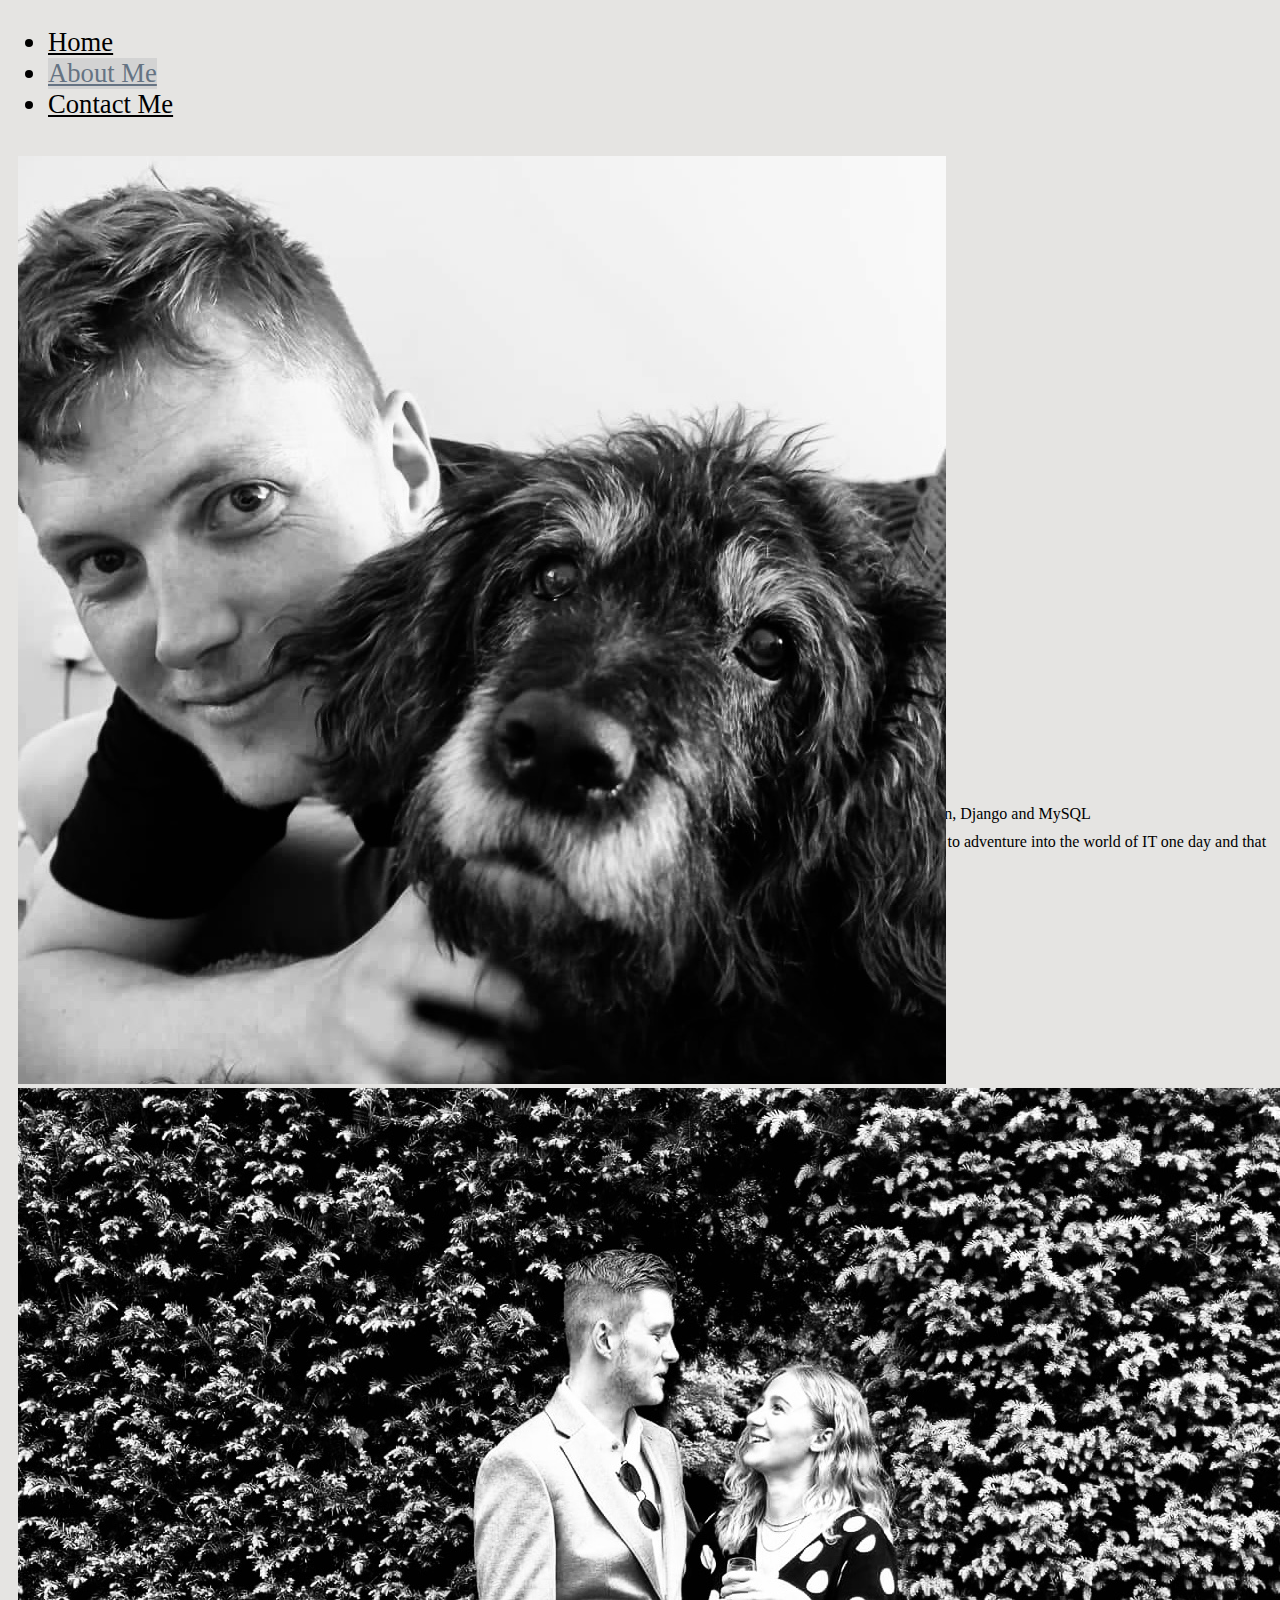
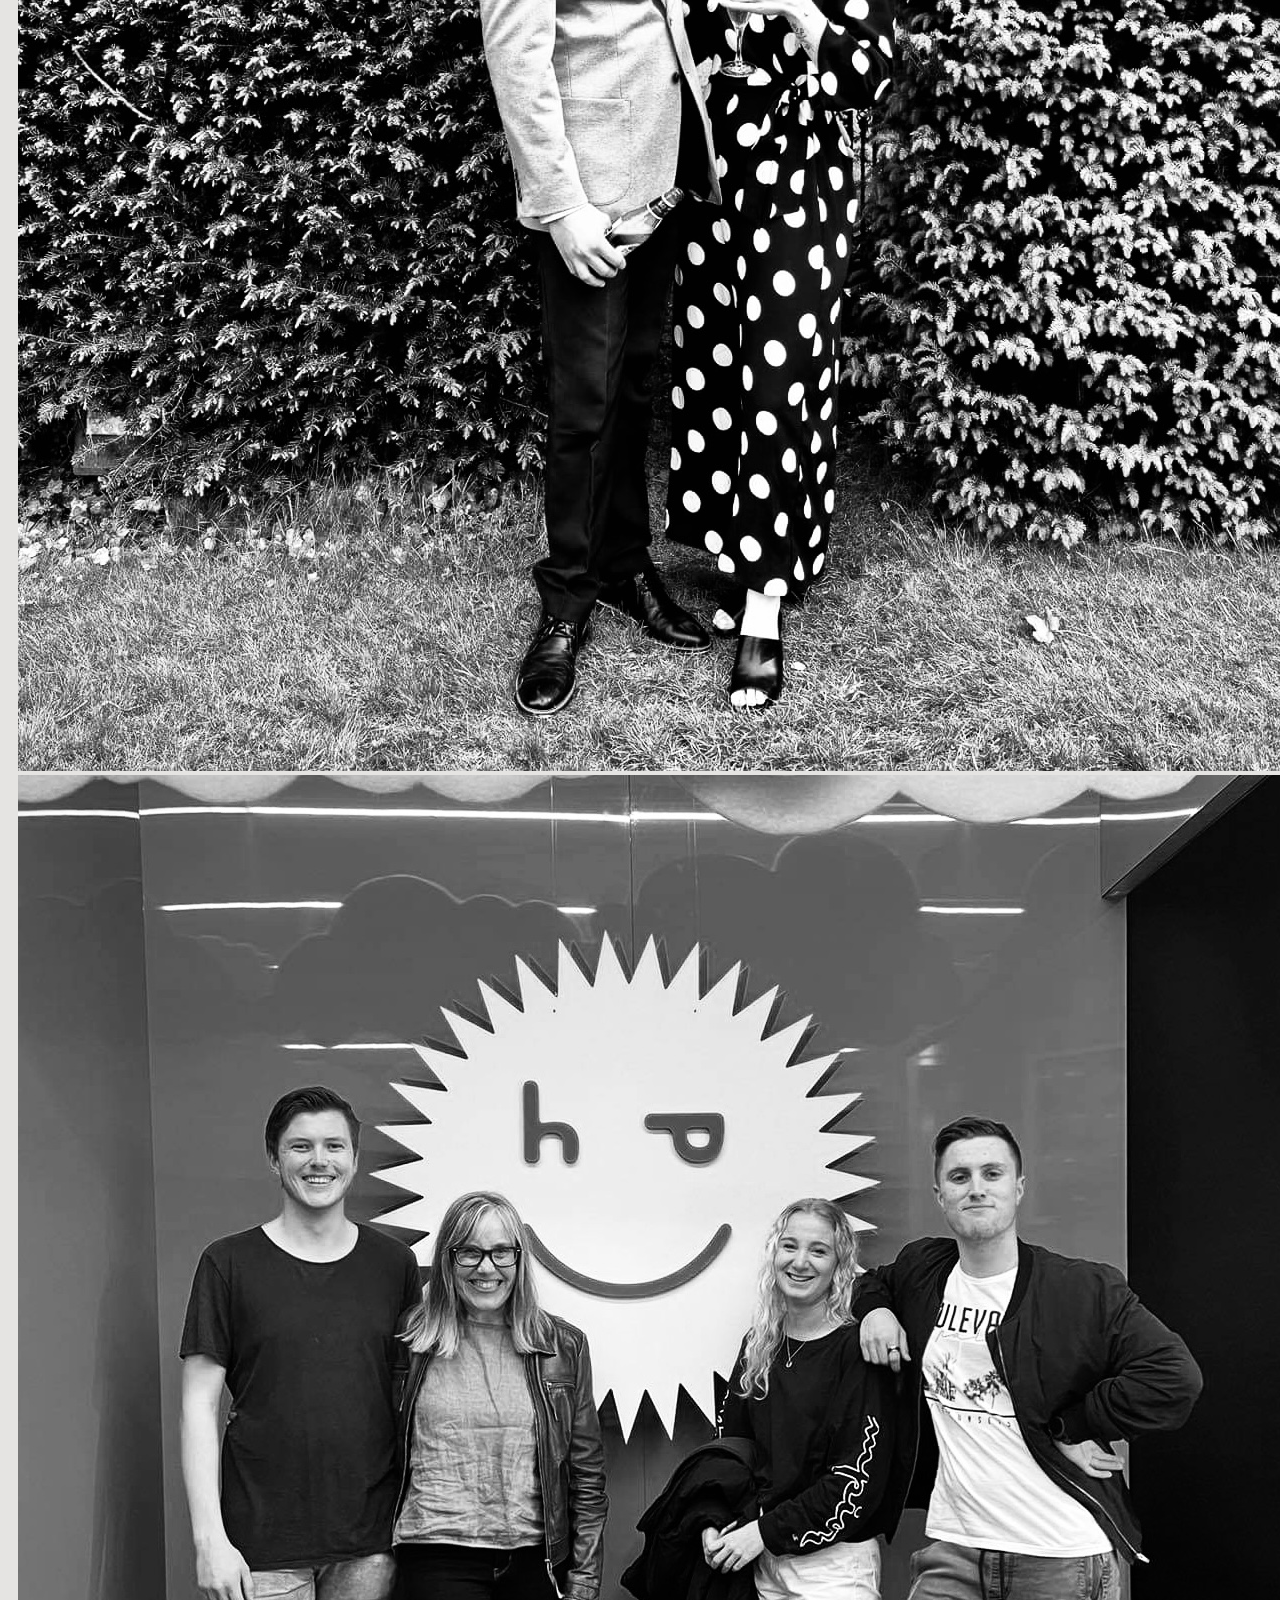
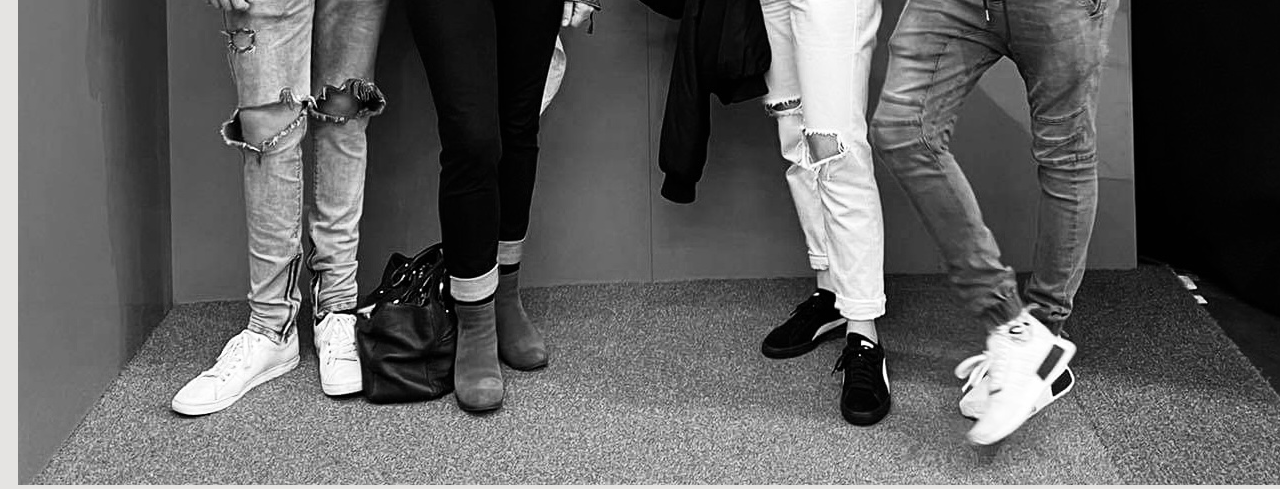
==== aboutme.html @ c1eeb2de "Changes to styling" ====
<!DOCTYPE html>
<html lang="en">

<head>
  <meta name="viewport" content="width=device-width, initial-scale=1.0">
  <title>Devin's Project Website</title>
  <!--Bootstrap-->
  <link href="https://cdn.jsdelivr.net/npm/bootstrap@5.0.2/dist/css/bootstrap.min.css" rel="stylesheet"
    integrity="sha384-EVSTQN3/azprG1Anm3QDgpJLIm9Nao0Yz1ztcQTwFspd3yD65VohhpuuCOmLASjC" crossorigin="anonymous">
  <script src="https://code.jquery.com/jquery-3.4.1.slim.min.js"
    integrity="sha384-J6qa4849blE2+poT4WnyKhv5vZF5SrPo0iEjwBvKU7imGFAV0wwj1yYfoRSJoZ+n"
    crossorigin="anonymous"></script>
  <script src="https://cdn.jsdelivr.net/npm/popper.js@1.16.0/dist/umd/popper.min.js"
    integrity="sha384-Q6E9RHvbIyZFJoft+2mJbHaEWldlvI9IOYy5n3zV9zzTtmI3UksdQRVvoxMfooAo"
    crossorigin="anonymous"></script>
  <script src="https://cdn.jsdelivr.net/npm/bootstrap@4.4.1/dist/js/bootstrap.min.js"
    integrity="sha384-wfSDF2E50Y2D1uUdj0O3uMBJnjuUD4Ih7YwaYd1iqfktj0Uod8GCExl3Og8ifwB6"
    crossorigin="anonymous"></script>

  <link rel="stylesheet" href="./Assests/stylesheet/styles.css">

</head>

<body class="body">
  <div class="content">
    <div class="content-insde">
      <nav class="navbar navbar-light" style="font-size: 20pt">
        <ul class="nav nav-pills nav-fill">
          <li class="nav-item">
            <a class="nav-link" href="index.html">Home</a>
          </li>
          <li class="nav-item">
            <a class="nav-link active" href="aboutme.html">About Me</a>
          </li>
          <li class="nav-item">
            <a class="nav-link" href="contactme.html">Contact Me</a>
          </li>
        </ul>
      </nav>

      <div class="row">
        <div class="col-12 col-md-6 d-flex justify-content-center">
          <div id="carouselExampleIndicators" class="carousel slide" data-ride="carousel" data-interval="3000">
            <div class="carousel-inner">
              <div class="carousel-item active">
                <img src="./Assests/images/Devin.jpeg" class="d-block w-100" alt="First Slide">
              </div>
              <div class="carousel-item">
                <img src="./Assests/images/Devin1.jpeg" class="d-block w-100" alt="Second Slide">
              </div>
              <div class="carousel-item">
                <img src="./Assests/images/Devin2.jpeg" class="d-block w-100" alt="Third Slide">
              </div>
            </div>
          </div>
        </div>
        <div class="col-12 col-md-6">
          <div>
            <ul style="list-style: none;">
              <li style="padding: 5px;">
                <p style="font-size:28pt;">Want to know a litte about about me?...</p> My name is <b>Devin Douglas</b>.
                A 25 year old aspiring Full Stack Web Developer with growing experience in HTML5, CSS, Javascript,
                Python, Django and MySQL
              </li>
              <li style="padding: 5px;">I was born in Auckland, New Zealand and have been living in the Uk for around 7
                months now (time flies!). I am hoping that I will be able to adventure into the world of IT one day and
                that this course will provide me with the stepping stone into it.</li>
              <li style="padding: 5px;">I hope you enjoy the website and are impressed by my growing skills in code.
              </li>
            </ul>
          </div>
        </div>
      </div>
    </div>
  </div>

  <footer class="footer">
    <p>&copy; 2022 by Devin Douglas</p>
  </footer>
</body>

</html>
---- Assests/stylesheet/styles.css ----
p,
li {
    font-family: fantasy;
}

.paragraph {
    height: 700px;
    width: 700px;
    margin: auto;
    list-style: none;
    padding: 5px;
    font-family: fantasy;
    font-size: 1rem;
    background-color: rgb(229, 228, 226);
    justify-content: right;
    max-width: 100%;
    display: flex;
}

.nav-link.active {
    display: inline-block;
}


.body {
    background-color: rgb(229, 228, 226);
}



.nav-pills .nav-link.active {
    background-color: lightgrey;
    color: rgb(101, 115, 131);

}

.nav-pills a {
    color: black;

}

.footer {
    left: 0;
    bottom: 0;
    width: 100%;
    color: black;
    text-align: center;
    margin-top: 100px;
    margin-bottom: auto;
    display: inline-block;
    height: 50px;
}

.form {
    height: 400px;
    width: 500px;
    margin: auto;
    list-style: none;
    padding: 10px;
    font-family: fantasy;
    font-size: larger;
    background-color: rgb(229, 228, 226);
    position: relative;
    text-align: center;
    border-radius: 10px;
}


.header {
    font-size: 35pt;
    background-color: lightgrey;
    height: 88px;
    font-family: fantasy;
    color: rgb(229, 228, 226);

}

#enterMessage {
    font-size: small;
    width: 100%;
    height: 150px;
    padding: 12px 20px;
    box-sizing: border-box;
    position: relative;


}

.carousel {
    height: 500px;
    width: 500px;
    padding: 10px;
    position: relative;
    max-width: 100%;
    z-index: 10;

}

.pic {
    height: 600px;
    width: 600px;
    float: right;
    max-width: 100%;

}

.heading {

    z-index: 999;
    font-size: 4rem;
    font-family: fantasy;
    font-weight: bold;


}

.heading-background {
    background-image: url(../images/Devin3.jpeg);
    display: flex;
    justify-content: center;
    align-items: center;
    height: 80vh;
    background-size: 35%;
    background-position: 90% 60%;
    background-repeat: no-repeat;
}

@media screen and (min-width: 768px) {
    .heading {
        font-size: 4rem;
        text-align: center;
    }

    .paragraph {
        font-size: 1rem;
    }
}

@media screen and (min-width: 0px) {
    .heading {
        font-size: 2rem;
    }
}

@media screen and (min-width: 360px) {
    .heading {
        font-size: 3rem;
    }

}

@media screen and (min-width: 850px) {
    .heading {
        font-size: 4rem;
    }

    .paragraph {
        font-size: 1rem;
    }
}

@media screen and (min-width: 1000px) {
    .heading {
        font-size: 5rem;
        transform: translate(0, -75px);
        -webkit-transform: translate(0, -75px);
        -moz-transform: translate(0, -75px);
        -o-transform: translate(0, -75px);
        -ms-transform: translate(0, -75px);
    }

    .paragraph {
        font-size: 1.2rem;
    }


}

@media screen and (min-width: 1300px) {
    .heading {
        font-size: 5rem;
        transform: translate(0, -75px);
        -webkit-transform: translate(0, -75px);
        -moz-transform: translate(0, -75px);
        -ms-transform: translate(0, -75px);
        -o-transform: translate(0, -75px);
    }

    .paragraph {
        font-size: 1.5rem;
        transform: translate(0, -75px);
        -webkit-transform: translate(0, -75px);
        -moz-transform: translate(0, -75px);
        -ms-transform: translate(0, -75px);
        -o-transform: translate(0, -75px);
    }

}
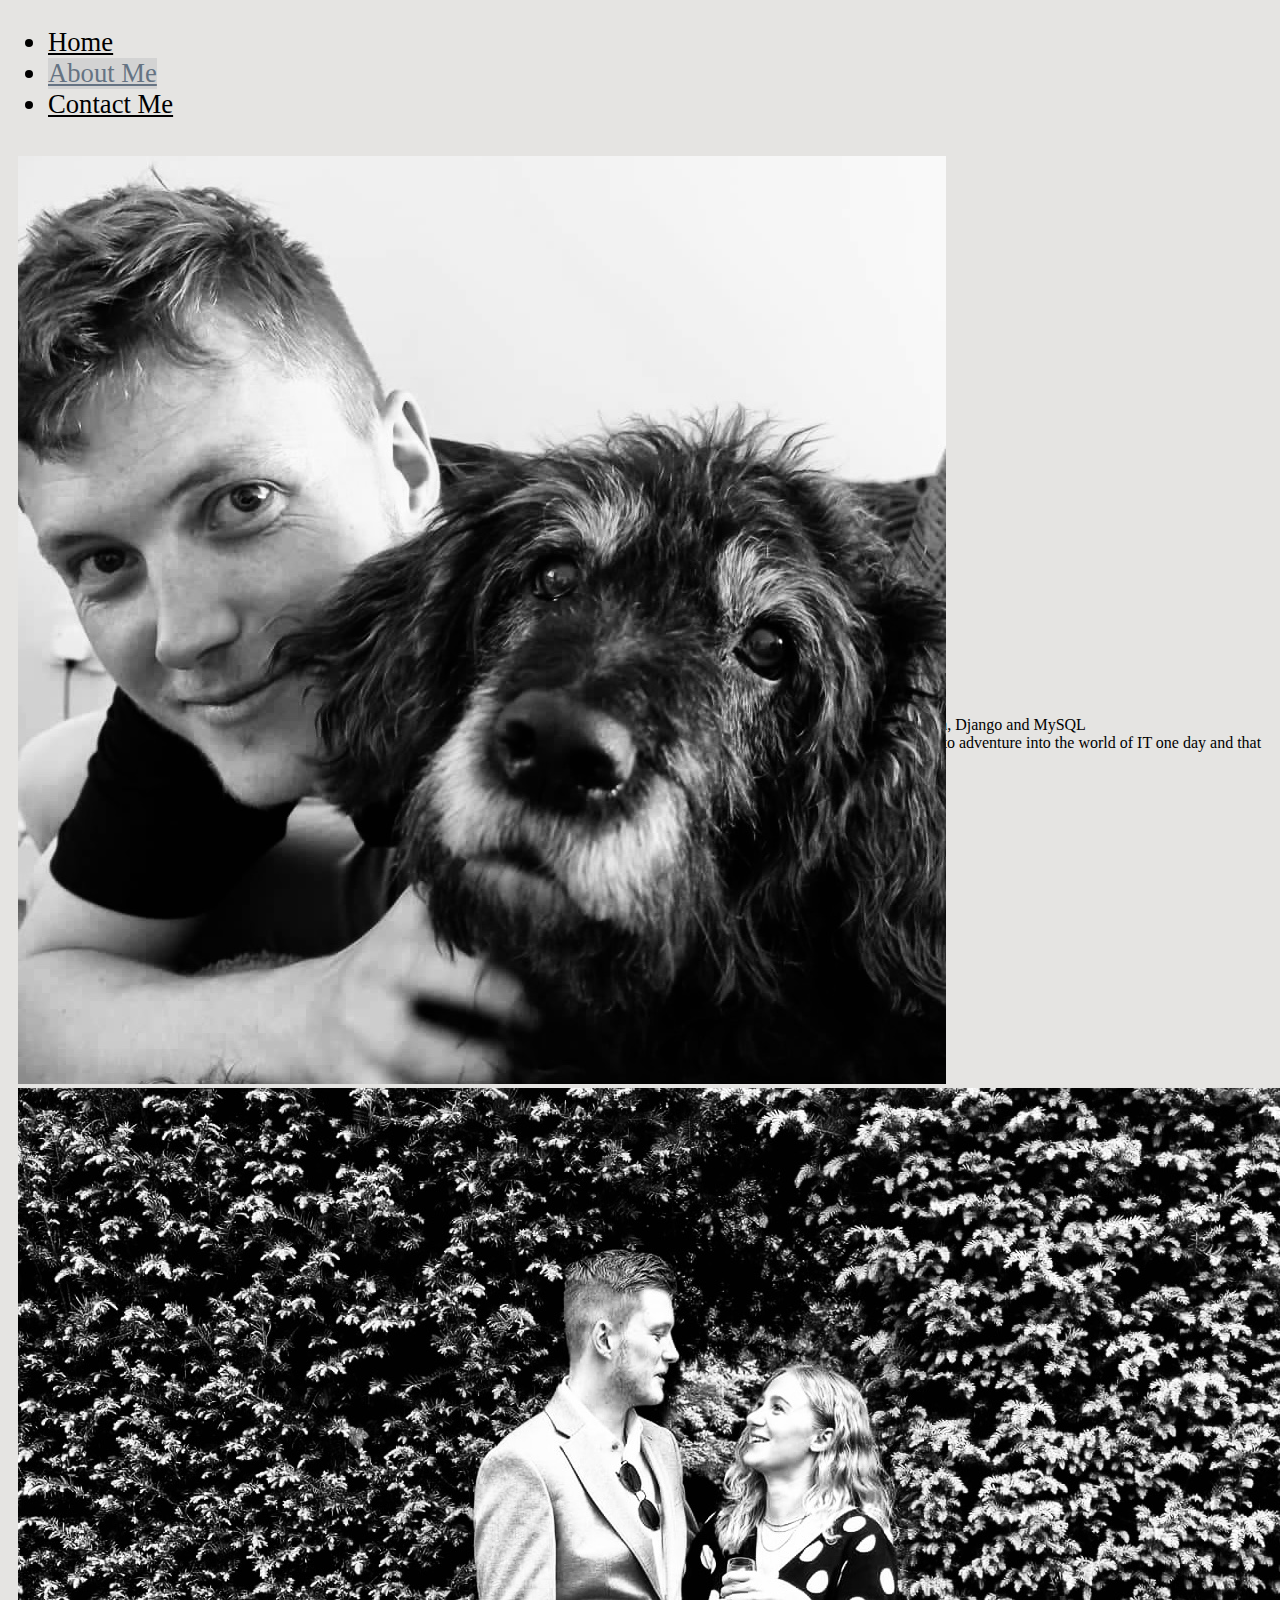
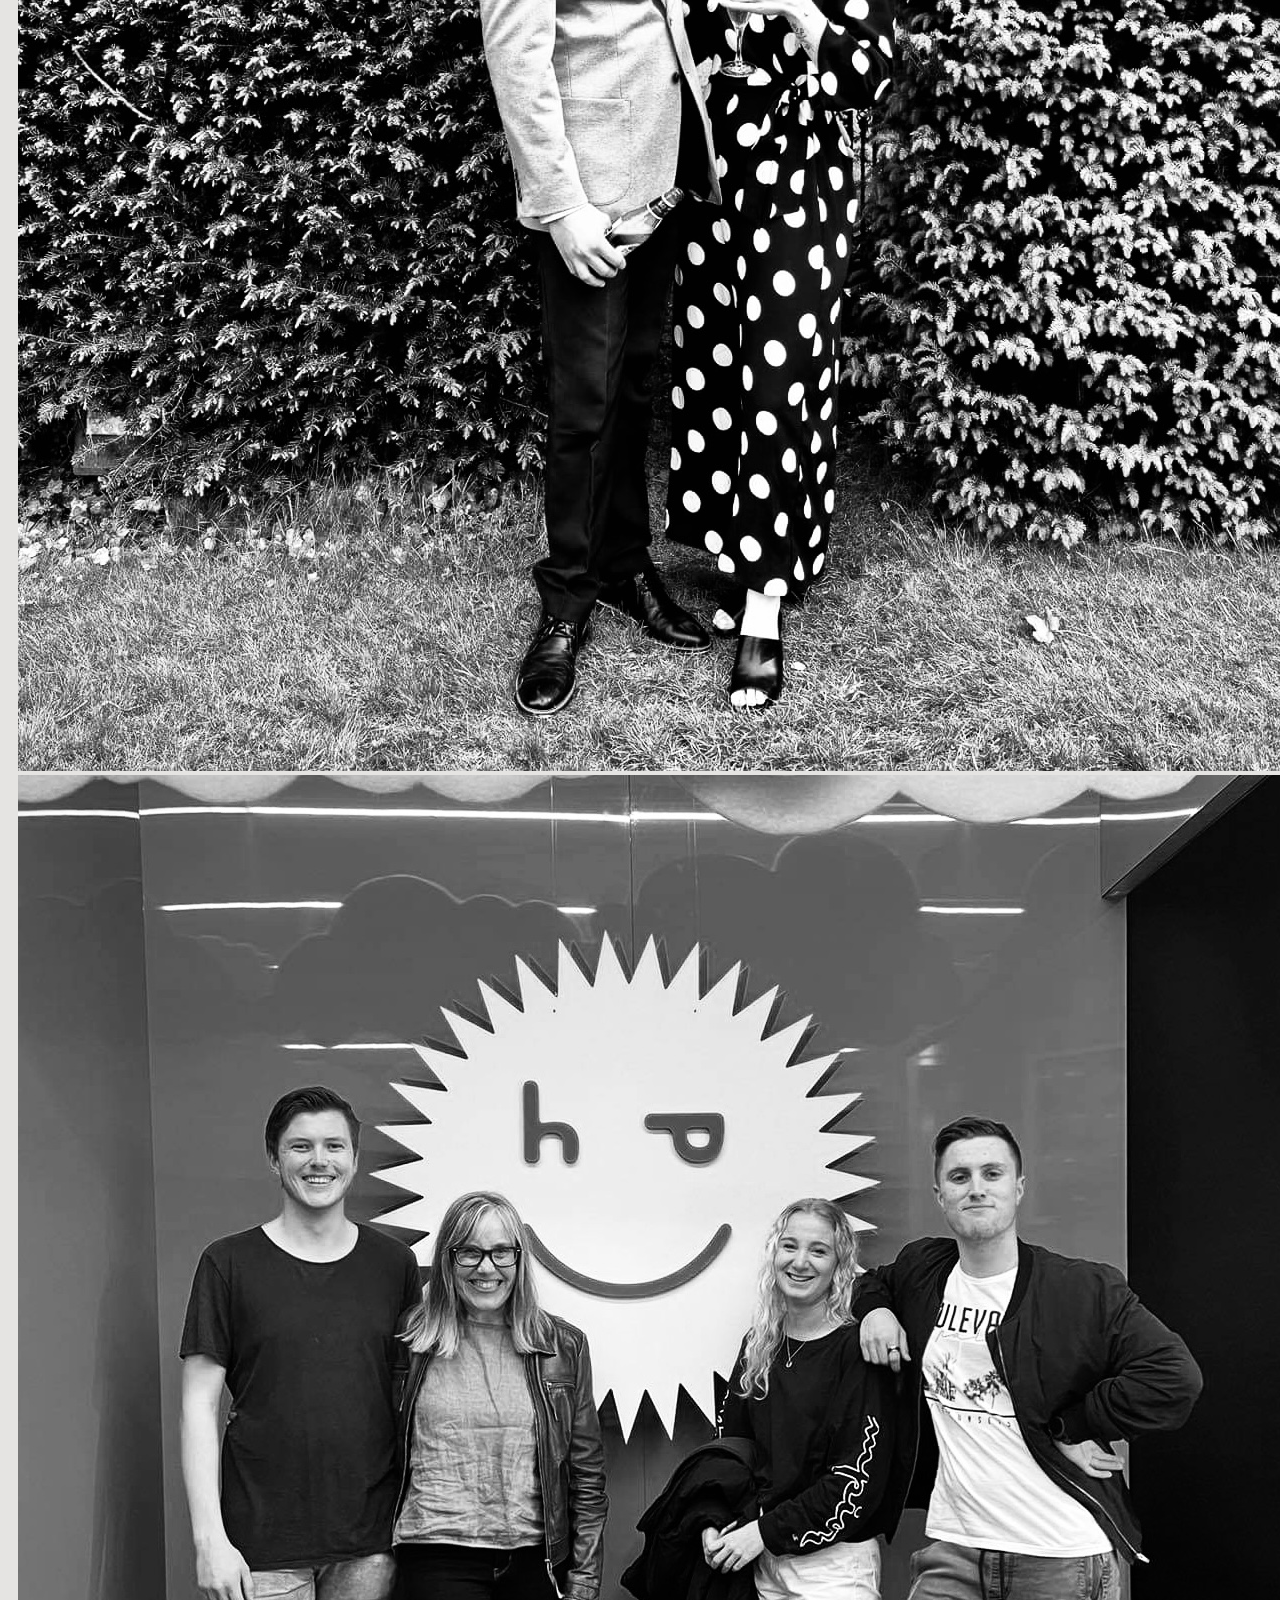
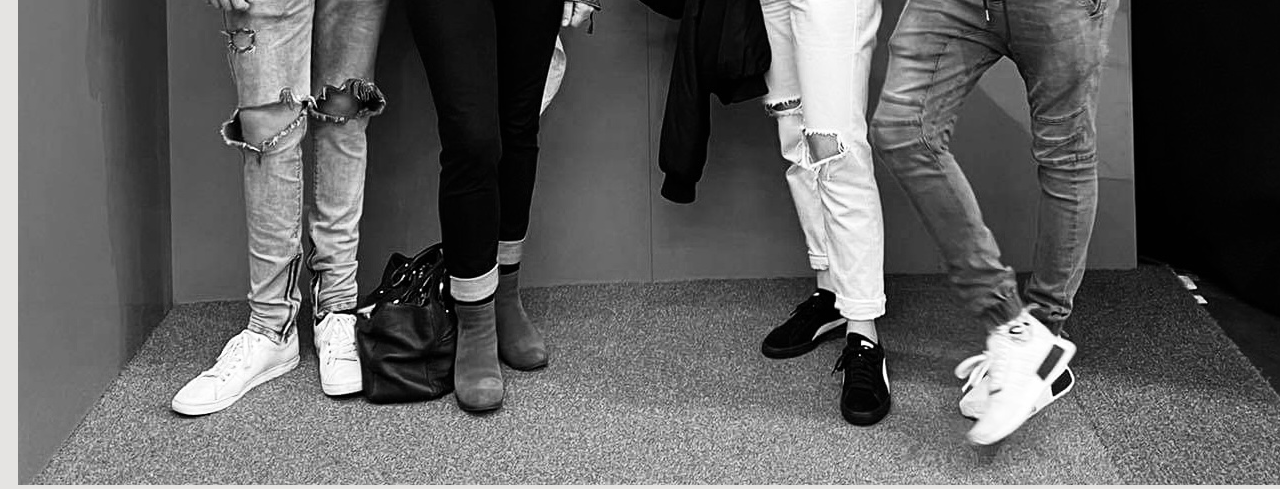
==== commit ad982ac3: "Changed inline styling" ====
--- a/aboutme.html
+++ b/aboutme.html
@@ -54,18 +54,18 @@
             </div>
           </div>
         </div>
-        <div class="col-12 col-md-6">
+        <div class="col-12 col-md-6 d-flex justify-content-center">
           <div>
-            <ul style="list-style: none;">
-              <li style="padding: 5px;">
-                <p style="font-size:28pt;">Want to know a litte about about me?...</p> My name is <b>Devin Douglas</b>.
+            <ul class="list">
+              <li>
+                <p class="title">Want to know a litte about about me?...</p> My name is <b>Devin Douglas</b>.
                 A 25 year old aspiring Full Stack Web Developer with growing experience in HTML5, CSS, Javascript,
                 Python, Django and MySQL
               </li>
-              <li style="padding: 5px;">I was born in Auckland, New Zealand and have been living in the Uk for around 7
+              <li>I was born in Auckland, New Zealand and have been living in the Uk for around 7
                 months now (time flies!). I am hoping that I will be able to adventure into the world of IT one day and
                 that this course will provide me with the stepping stone into it.</li>
-              <li style="padding: 5px;">I hope you enjoy the website and are impressed by my growing skills in code.
+              <li>I hope you enjoy the website and are impressed by my growing skills in code.
               </li>
             </ul>
           </div>
--- a/Assests/stylesheet/styles.css
+++ b/Assests/stylesheet/styles.css
@@ -10,7 +10,7 @@
     list-style: none;
     padding: 5px;
     font-family: fantasy;
-    font-size: 1rem;
+    font-size: 1.3rem;
     background-color: rgb(229, 228, 226);
     justify-content: right;
     max-width: 100%;
@@ -52,7 +52,7 @@
 }
 
 .form {
-    height: 400px;
+    height: 500px;
     width: 500px;
     margin: auto;
     list-style: none;
@@ -132,7 +132,7 @@
     }
 
     .paragraph {
-        font-size: 1rem;
+        font-size: 1.3rem;
     }
 }
 
@@ -155,7 +155,7 @@
     }
 
     .paragraph {
-        font-size: 1rem;
+        font-size: 1.3rem;
     }
 }
 
@@ -170,7 +170,7 @@
     }
 
     .paragraph {
-        font-size: 1.2rem;
+        font-size: 1.3rem;
     }
 
 
@@ -187,7 +187,7 @@
     }
 
     .paragraph {
-        font-size: 1.5rem;
+        font-size: 1.3rem;
         transform: translate(0, -75px);
         -webkit-transform: translate(0, -75px);
         -moz-transform: translate(0, -75px);
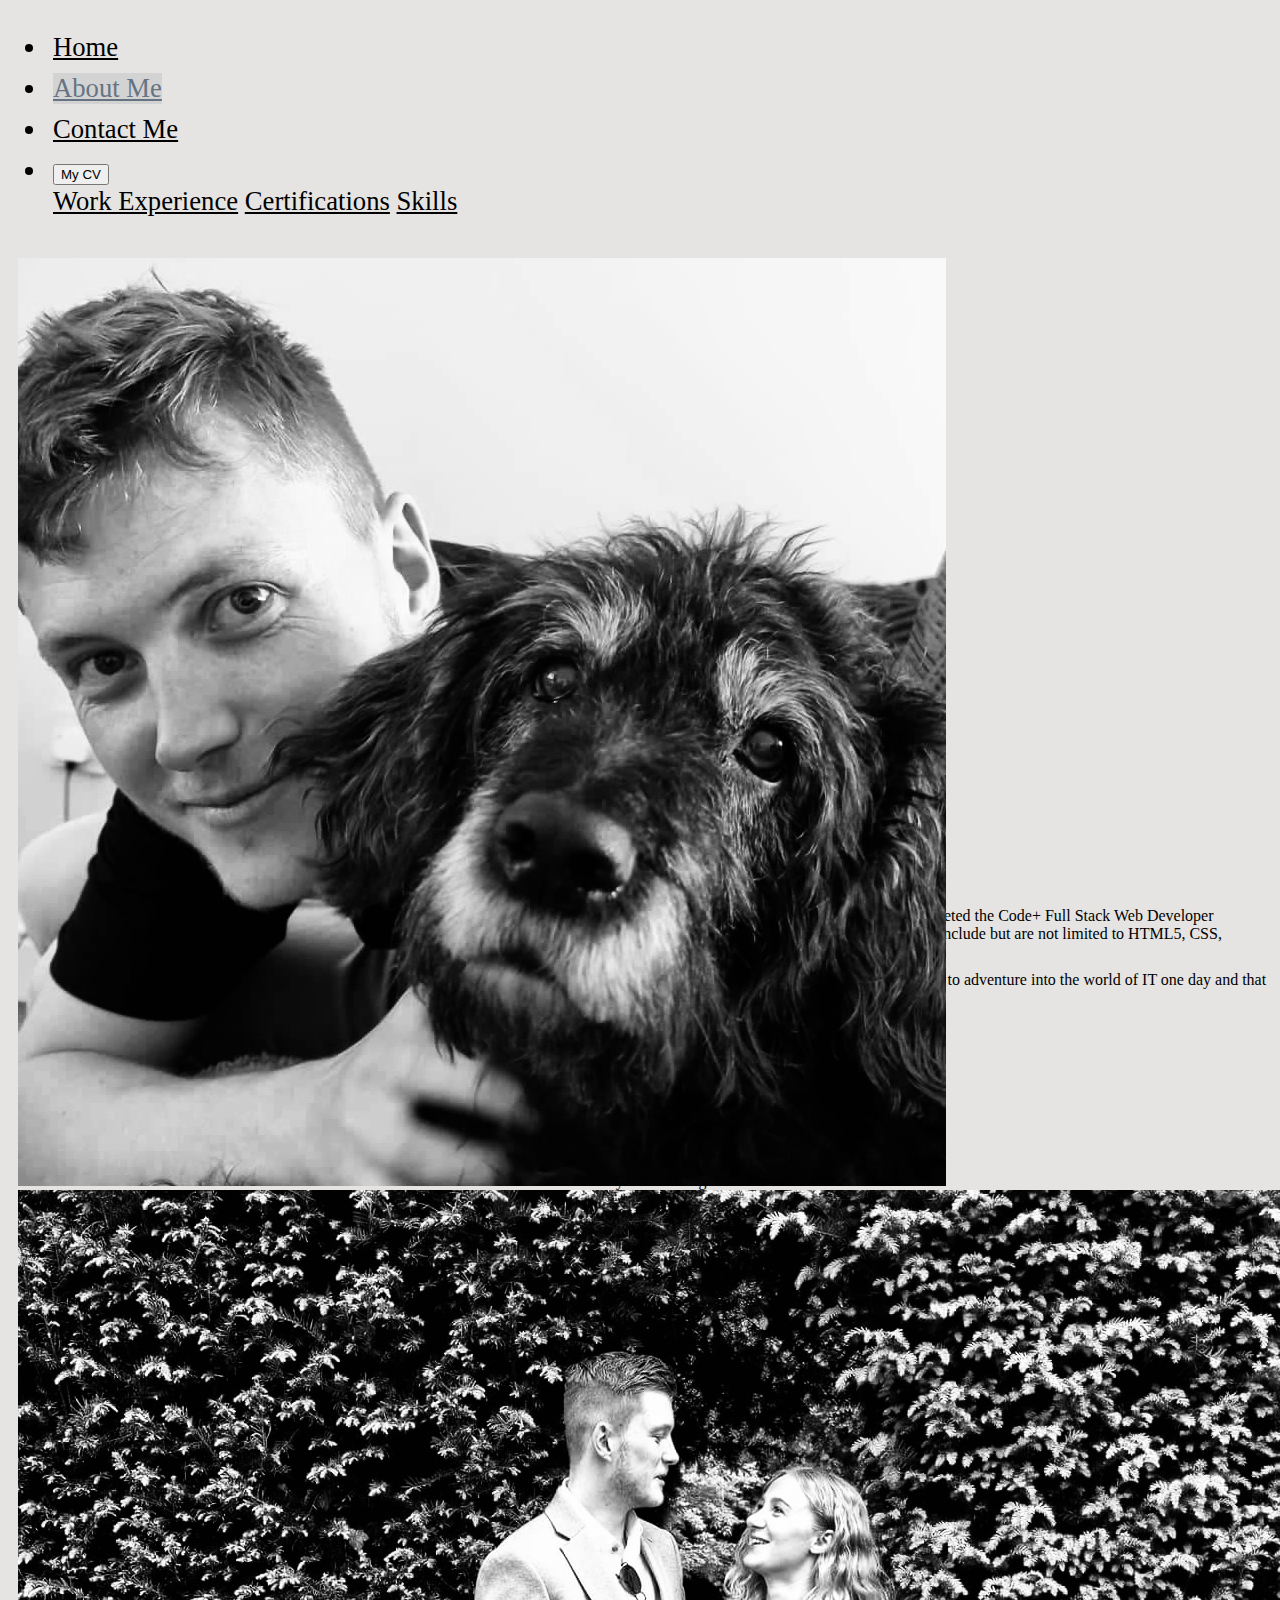
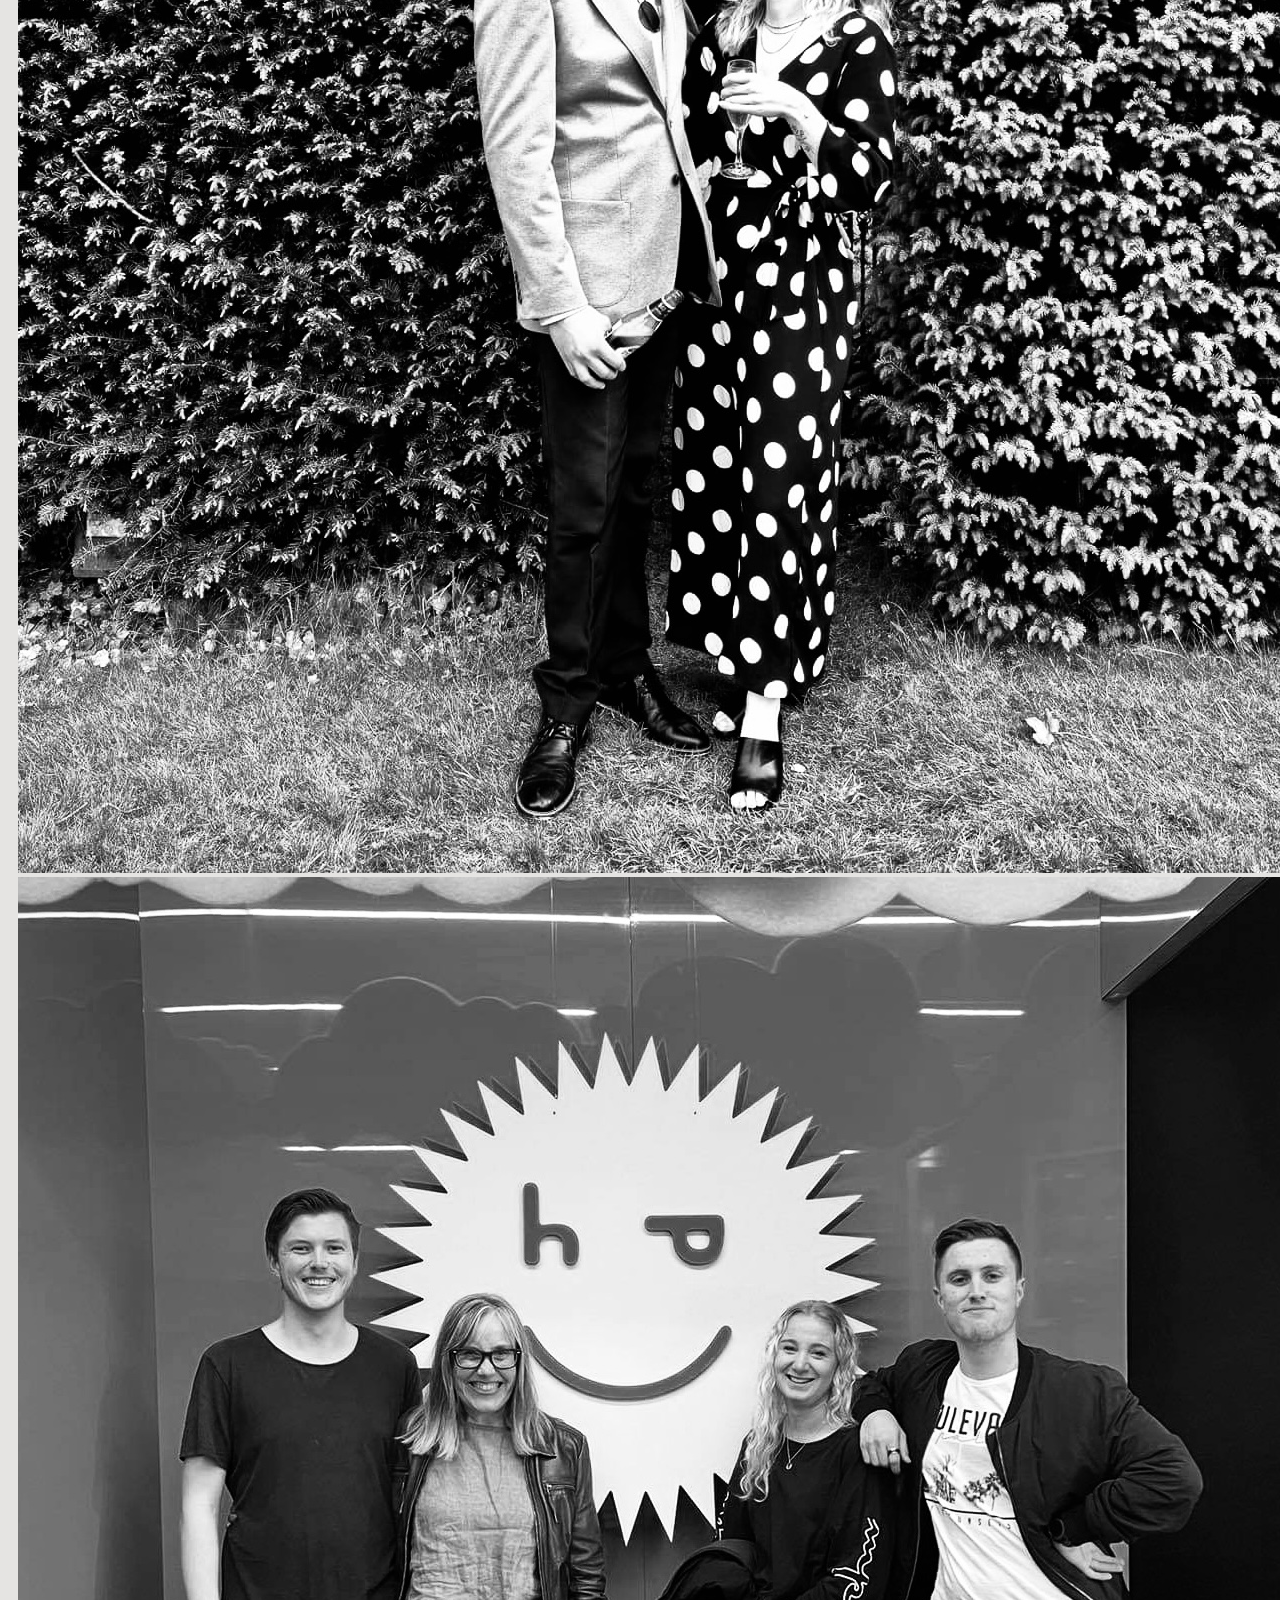
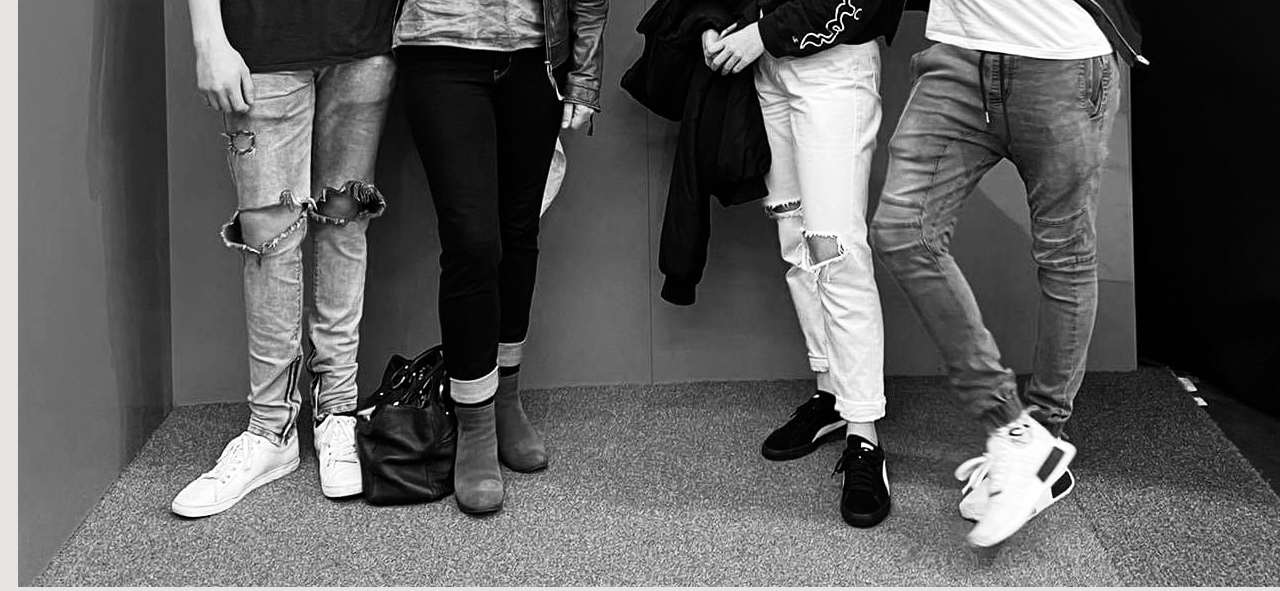
==== commit dbea428c: "Add new tabs in nav" ====
--- a/aboutme.html
+++ b/aboutme.html
@@ -35,6 +35,19 @@
           <li class="nav-item">
             <a class="nav-link" href="contactme.html">Contact Me</a>
           </li>
+          <li>
+            <div class="dropdown">
+              <button class="btn btn-secondary dropdown-toggle" type="button" id="dropdownMenuButton"
+                data-toggle="dropdown" aria-haspopup="true" aria-expanded="false">
+                My CV
+              </button>
+              <div class="dropdown-menu" aria-labelledby="dropdownMenuButton">
+                <a class="dropdown-item" href="work_experience.html">Work Experience</a>
+                <a class="dropdown-item" href="certifications.html">Certifications</a>
+                <a class="dropdown-item" href="skills.html">Skills</a>
+              </div>
+            </div>
+          </li>
         </ul>
       </nav>
 
@@ -54,19 +67,24 @@
             </div>
           </div>
         </div>
+
+
         <div class="col-12 col-md-6 d-flex justify-content-center">
           <div>
             <ul class="list">
               <li>
                 <p class="title">Want to know a litte about about me?...</p> My name is <b>Devin Douglas</b>.
-                A 25 year old aspiring Full Stack Web Developer with growing experience in HTML5, CSS, Javascript,
-                Python, Django and MySQL
+                A 25 year old enthusiastic individual with growing skills in Coding, IT and Web Design. Having nearly
+                completed the Code+ Full Stack Web Developer Qualification, I am now seeking an entry-level IT role
+                within a reputable company to offer and expand my current skill set. My languages include but are not
+                limited to HTML5, CSS, Javascript, MySQL, Django and Python.
               </li>
               <li>I was born in Auckland, New Zealand and have been living in the Uk for around 7
                 months now (time flies!). I am hoping that I will be able to adventure into the world of IT one day and
                 that this course will provide me with the stepping stone into it.</li>
               <li>I hope you enjoy the website and are impressed by my growing skills in code.
               </li>
+
             </ul>
           </div>
         </div>
--- a/Assests/stylesheet/styles.css
+++ b/Assests/stylesheet/styles.css
@@ -1,6 +1,10 @@
 p,
 li {
     font-family: fantasy;
+}
+
+.list {
+    list-style: none;
 }
 
 .paragraph {
@@ -125,6 +129,14 @@
     background-repeat: no-repeat;
 }
 
+li {
+    padding: 5px;
+}
+
+.title {
+    font-size: 28pt;
+}
+
 @media screen and (min-width: 768px) {
     .heading {
         font-size: 4rem;
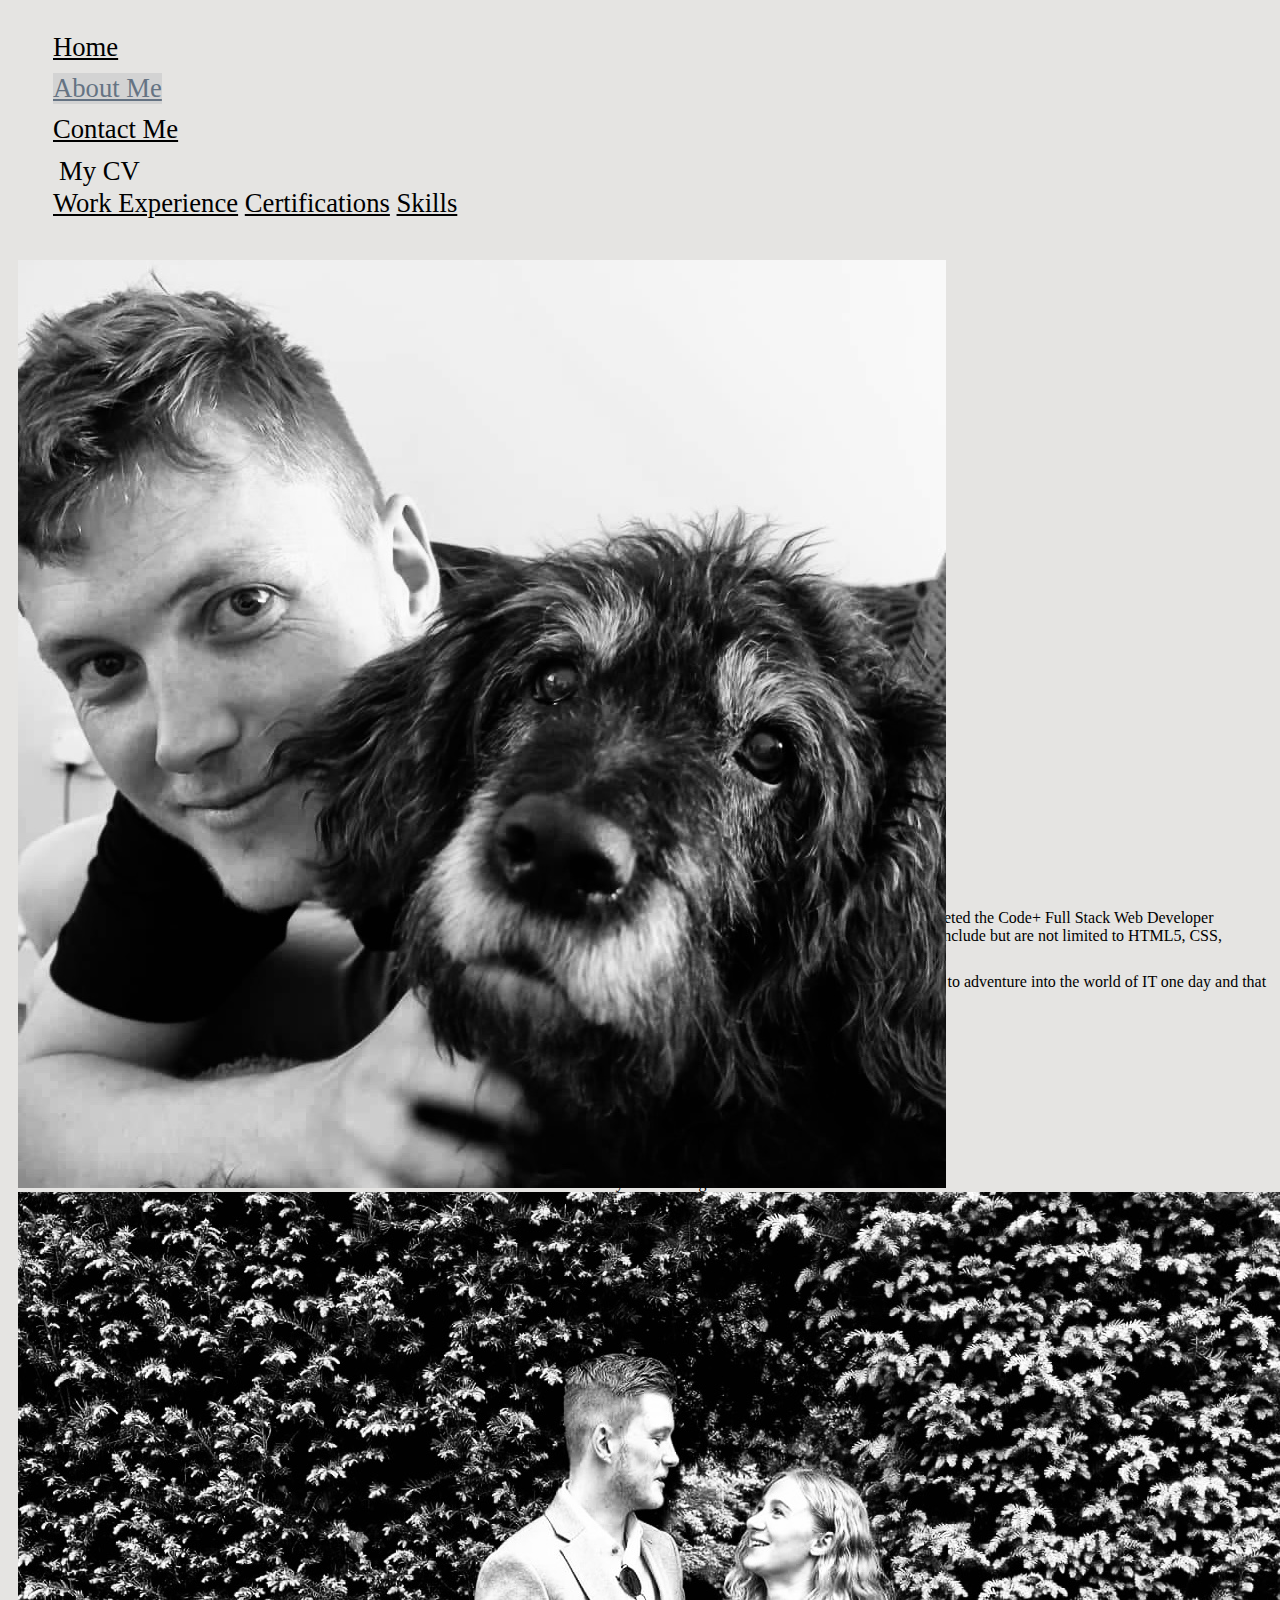
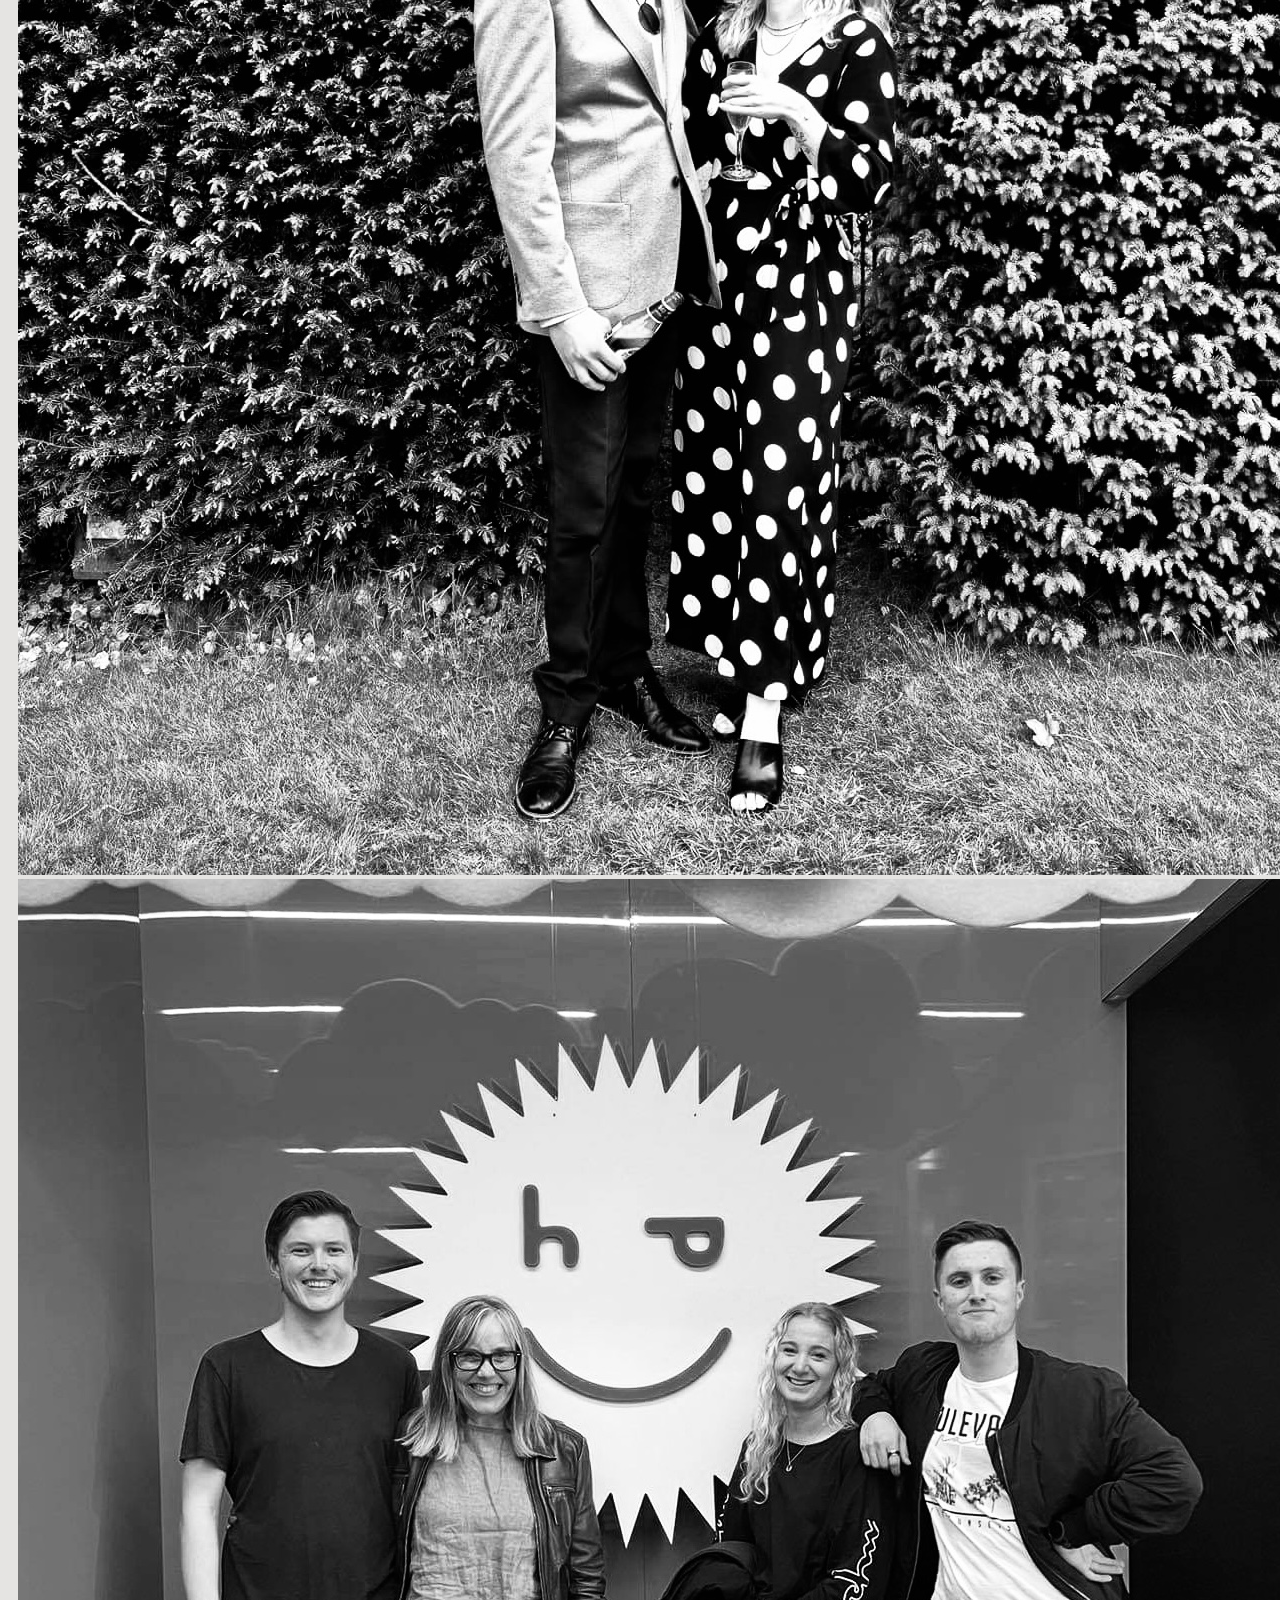
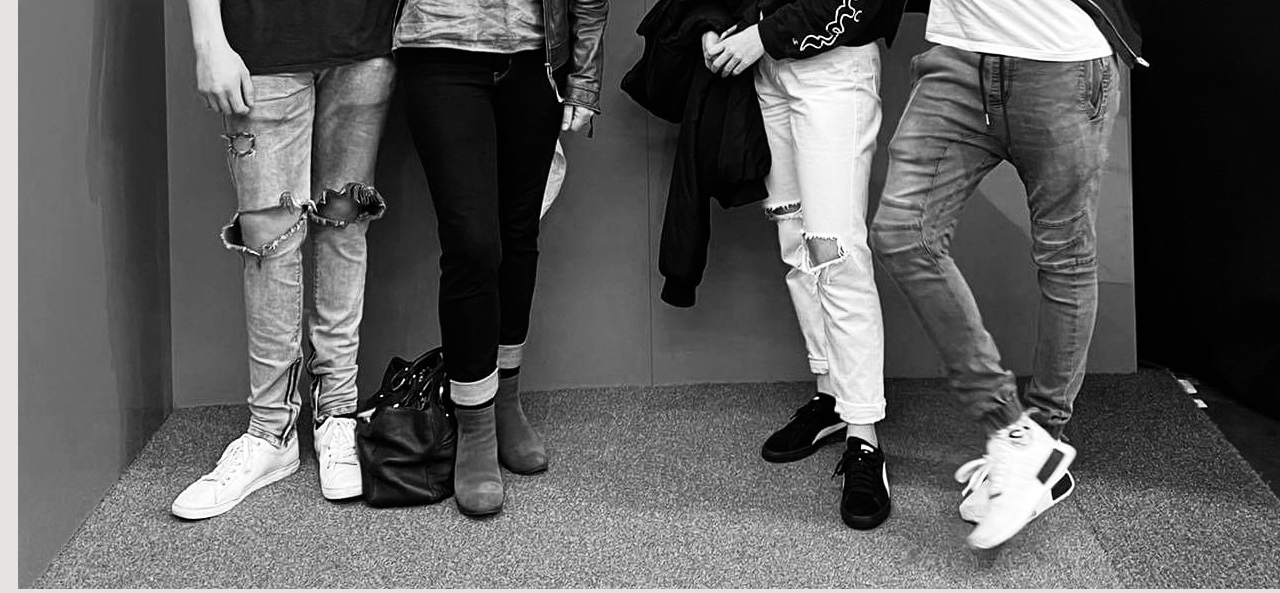
==== commit 5fe84f6c: "add projects.html to navbar" ====
--- a/aboutme.html
+++ b/aboutme.html
@@ -44,7 +44,7 @@
               <div class="dropdown-menu" aria-labelledby="dropdownMenuButton">
                 <a class="dropdown-item" href="work_experience.html">Work Experience</a>
                 <a class="dropdown-item" href="certifications.html">Certifications</a>
-                <a class="dropdown-item" href="skills.html">Skills</a>
+                <a class="dropdown-item" href="projects.html">Skills</a>
               </div>
             </div>
           </li>
--- a/Assests/stylesheet/styles.css
+++ b/Assests/stylesheet/styles.css
@@ -1,5 +1,11 @@
 p,
 li {
+    font-family: fantasy;
+    list-style: none;
+}
+
+h1 {
+    text-align: center;
     font-family: fantasy;
 }
 
@@ -7,19 +13,6 @@
     list-style: none;
 }
 
-.paragraph {
-    height: 700px;
-    width: 700px;
-    margin: auto;
-    list-style: none;
-    padding: 5px;
-    font-family: fantasy;
-    font-size: 1.3rem;
-    background-color: rgb(229, 228, 226);
-    justify-content: right;
-    max-width: 100%;
-    display: flex;
-}
 
 .nav-link.active {
     display: inline-block;
@@ -41,6 +34,19 @@
 .nav-pills a {
     color: black;
 
+}
+
+.btn-secondary {
+    font-family: fantasy;
+    color: black;
+    border: none;
+    background-color: rgb(229, 228, 226);
+    font-size: 20pt;
+}
+
+.dropdown-item.active {
+    background-color: lightgrey;
+    color: rgb(101, 115, 131);
 }
 
 .footer {
@@ -143,9 +149,6 @@
         text-align: center;
     }
 
-    .paragraph {
-        font-size: 1.3rem;
-    }
 }
 
 @media screen and (min-width: 0px) {
@@ -166,9 +169,6 @@
         font-size: 4rem;
     }
 
-    .paragraph {
-        font-size: 1.3rem;
-    }
 }
 
 @media screen and (min-width: 1000px) {
@@ -179,10 +179,6 @@
         -moz-transform: translate(0, -75px);
         -o-transform: translate(0, -75px);
         -ms-transform: translate(0, -75px);
-    }
-
-    .paragraph {
-        font-size: 1.3rem;
     }
 
 
@@ -198,13 +194,5 @@
         -o-transform: translate(0, -75px);
     }
 
-    .paragraph {
-        font-size: 1.3rem;
-        transform: translate(0, -75px);
-        -webkit-transform: translate(0, -75px);
-        -moz-transform: translate(0, -75px);
-        -ms-transform: translate(0, -75px);
-        -o-transform: translate(0, -75px);
-    }
 
 }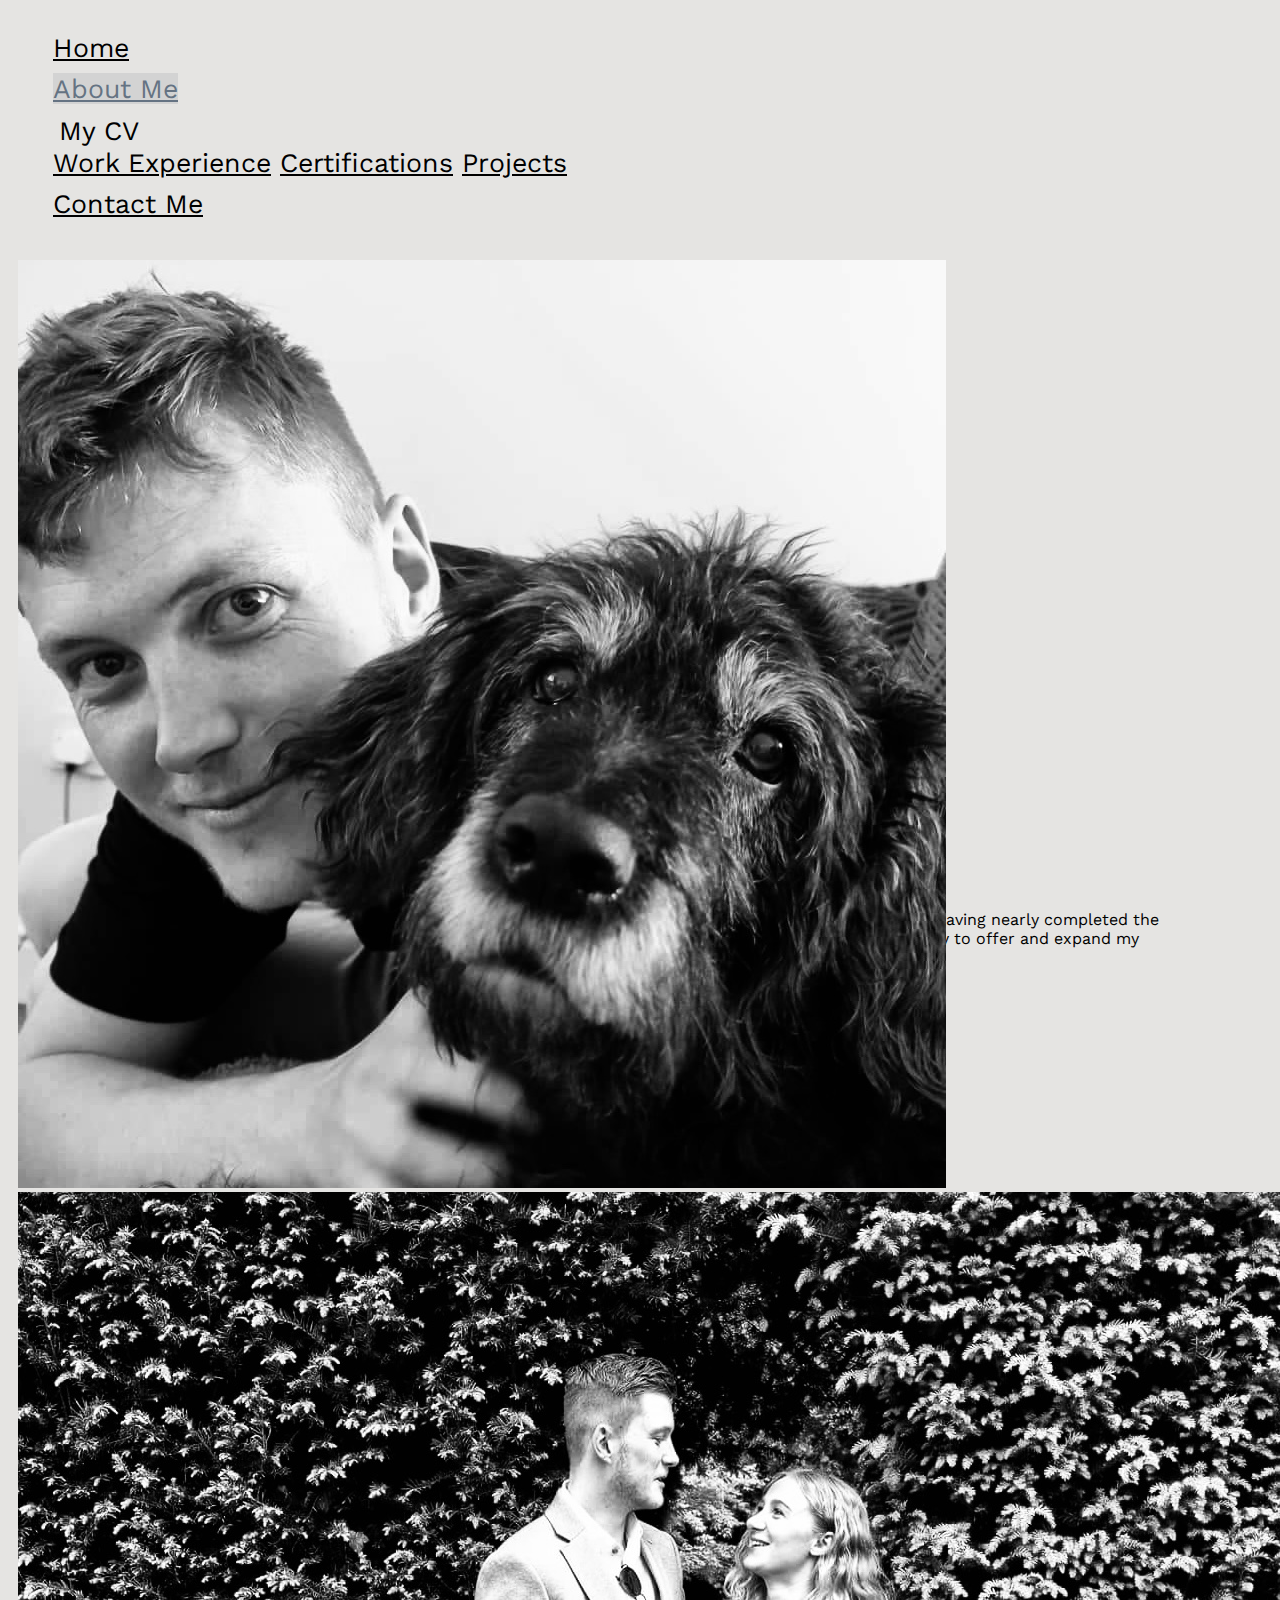
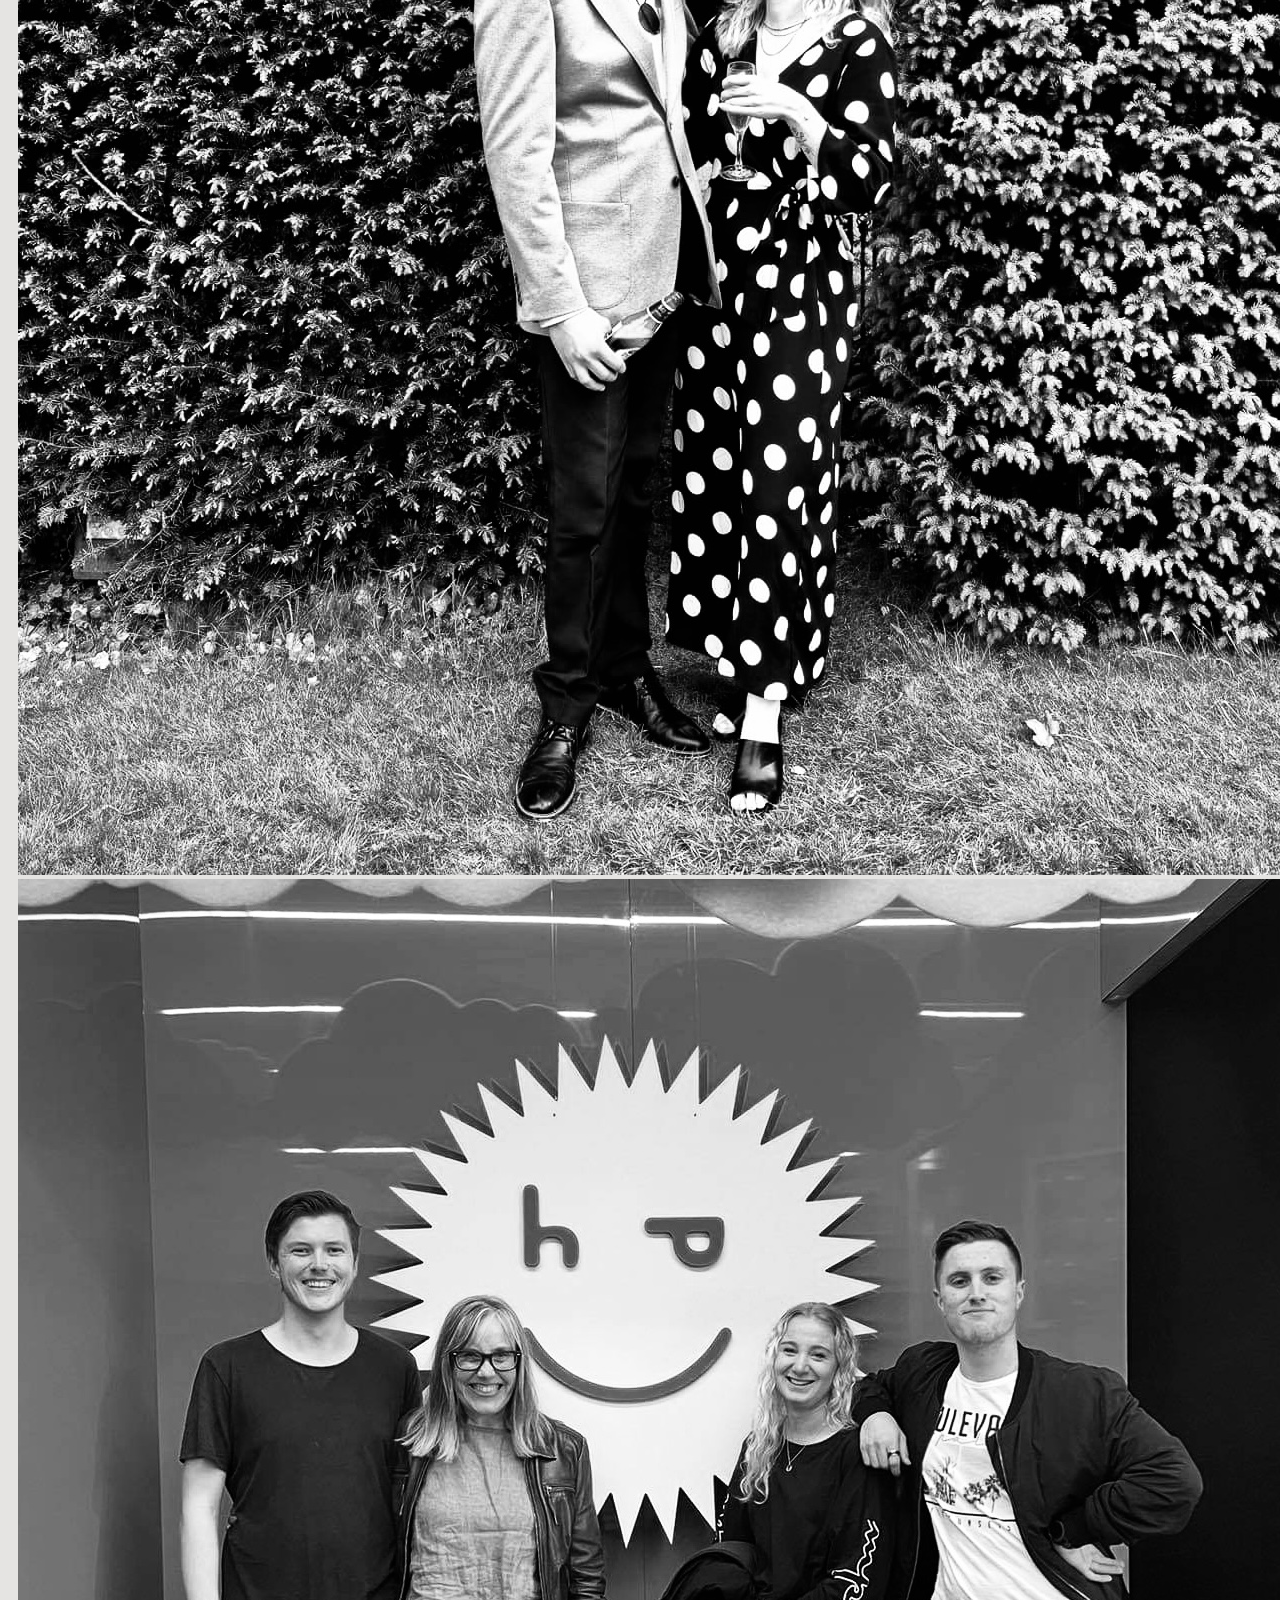
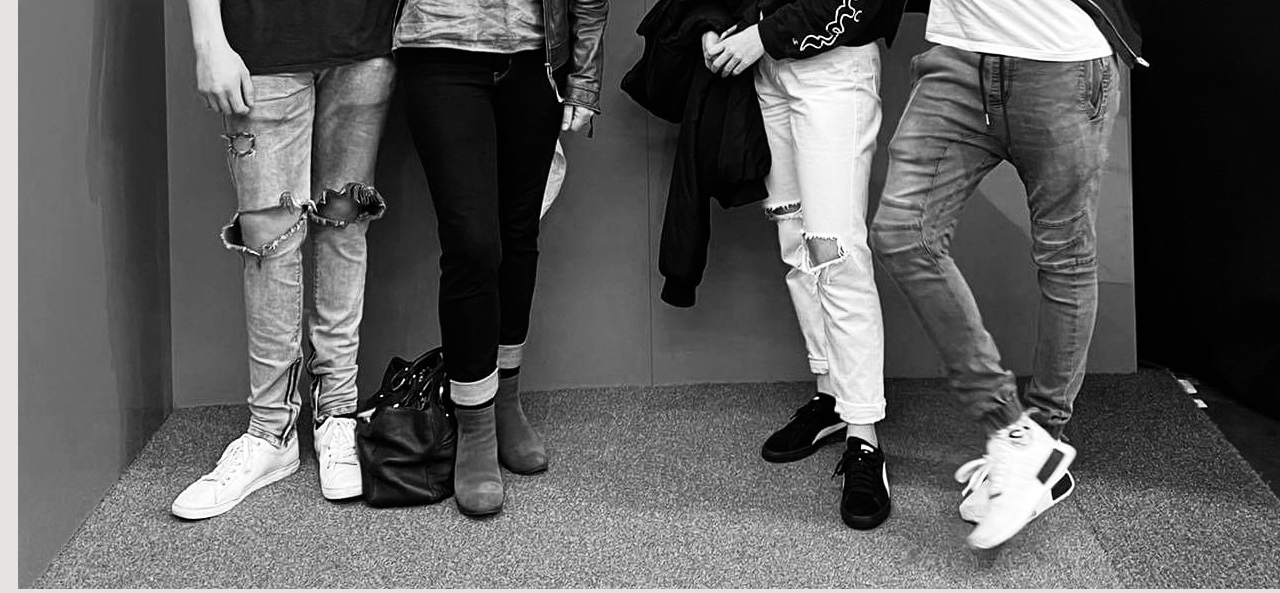
==== commit 8220dfc7: "Changed navbar styling" ====
--- a/aboutme.html
+++ b/aboutme.html
@@ -32,9 +32,7 @@
           <li class="nav-item">
             <a class="nav-link active" href="aboutme.html">About Me</a>
           </li>
-          <li class="nav-item">
-            <a class="nav-link" href="contactme.html">Contact Me</a>
-          </li>
+
           <li>
             <div class="dropdown">
               <button class="btn btn-secondary dropdown-toggle" type="button" id="dropdownMenuButton"
@@ -44,9 +42,12 @@
               <div class="dropdown-menu" aria-labelledby="dropdownMenuButton">
                 <a class="dropdown-item" href="work_experience.html">Work Experience</a>
                 <a class="dropdown-item" href="certifications.html">Certifications</a>
-                <a class="dropdown-item" href="projects.html">Skills</a>
+                <a class="dropdown-item" href="projects.html">Projects</a>
               </div>
             </div>
+          </li>
+          <li class="nav-item">
+            <a class="nav-link" href="contactme.html">Contact Me</a>
           </li>
         </ul>
       </nav>
@@ -79,11 +80,9 @@
                 within a reputable company to offer and expand my current skill set. My languages include but are not
                 limited to HTML5, CSS, Javascript, MySQL, Django and Python.
               </li>
-              <li>I was born in Auckland, New Zealand and have been living in the Uk for around 7
-                months now (time flies!). I am hoping that I will be able to adventure into the world of IT one day and
-                that this course will provide me with the stepping stone into it.</li>
-              <li>I hope you enjoy the website and are impressed by my growing skills in code.
-              </li>
+              <li>I was born in Auckland, New Zealand and have been living in the Uk for nearly a year
+                now (time flies!). </li>
+
 
             </ul>
           </div>
--- a/Assests/stylesheet/styles.css
+++ b/Assests/stylesheet/styles.css
@@ -1,16 +1,24 @@
+@import url(https://fonts.googleapis.com/css?family=Work+Sans:300,600);
+
 p,
 li {
-    font-family: fantasy;
+    font-family: 'Work Sans', sans-serif;
     list-style: none;
 }
 
 h1 {
     text-align: center;
-    font-family: fantasy;
+    font-family: 'Work Sans', sans-serif;
+}
+
+h5 {
+    margin-top: 50px;
+    margin-bottom: 50px;
 }
 
 .list {
     list-style: none;
+    margin-right: 100px;
 }
 
 
@@ -34,10 +42,11 @@
 .nav-pills a {
     color: black;
 
+
 }
 
 .btn-secondary {
-    font-family: fantasy;
+    font-family: 'Work Sans', sans-serif;
     color: black;
     border: none;
     background-color: rgb(229, 228, 226);
@@ -67,7 +76,7 @@
     margin: auto;
     list-style: none;
     padding: 10px;
-    font-family: fantasy;
+    font-family: 'Work Sans', sans-serif;
     font-size: larger;
     background-color: rgb(229, 228, 226);
     position: relative;
@@ -80,7 +89,7 @@
     font-size: 35pt;
     background-color: lightgrey;
     height: 88px;
-    font-family: fantasy;
+    font-family: 'Work Sans', sans-serif;
     color: rgb(229, 228, 226);
 
 }
@@ -118,7 +127,7 @@
 
     z-index: 999;
     font-size: 4rem;
-    font-family: fantasy;
+    font-family: 'Work Sans', sans-serif;
     font-weight: bold;
 
 
@@ -143,6 +152,12 @@
     font-size: 28pt;
 }
 
+.quiz {
+    height: 200px;
+    width: 200px;
+    margin-left: 20px;
+}
+
 @media screen and (min-width: 768px) {
     .heading {
         font-size: 4rem;
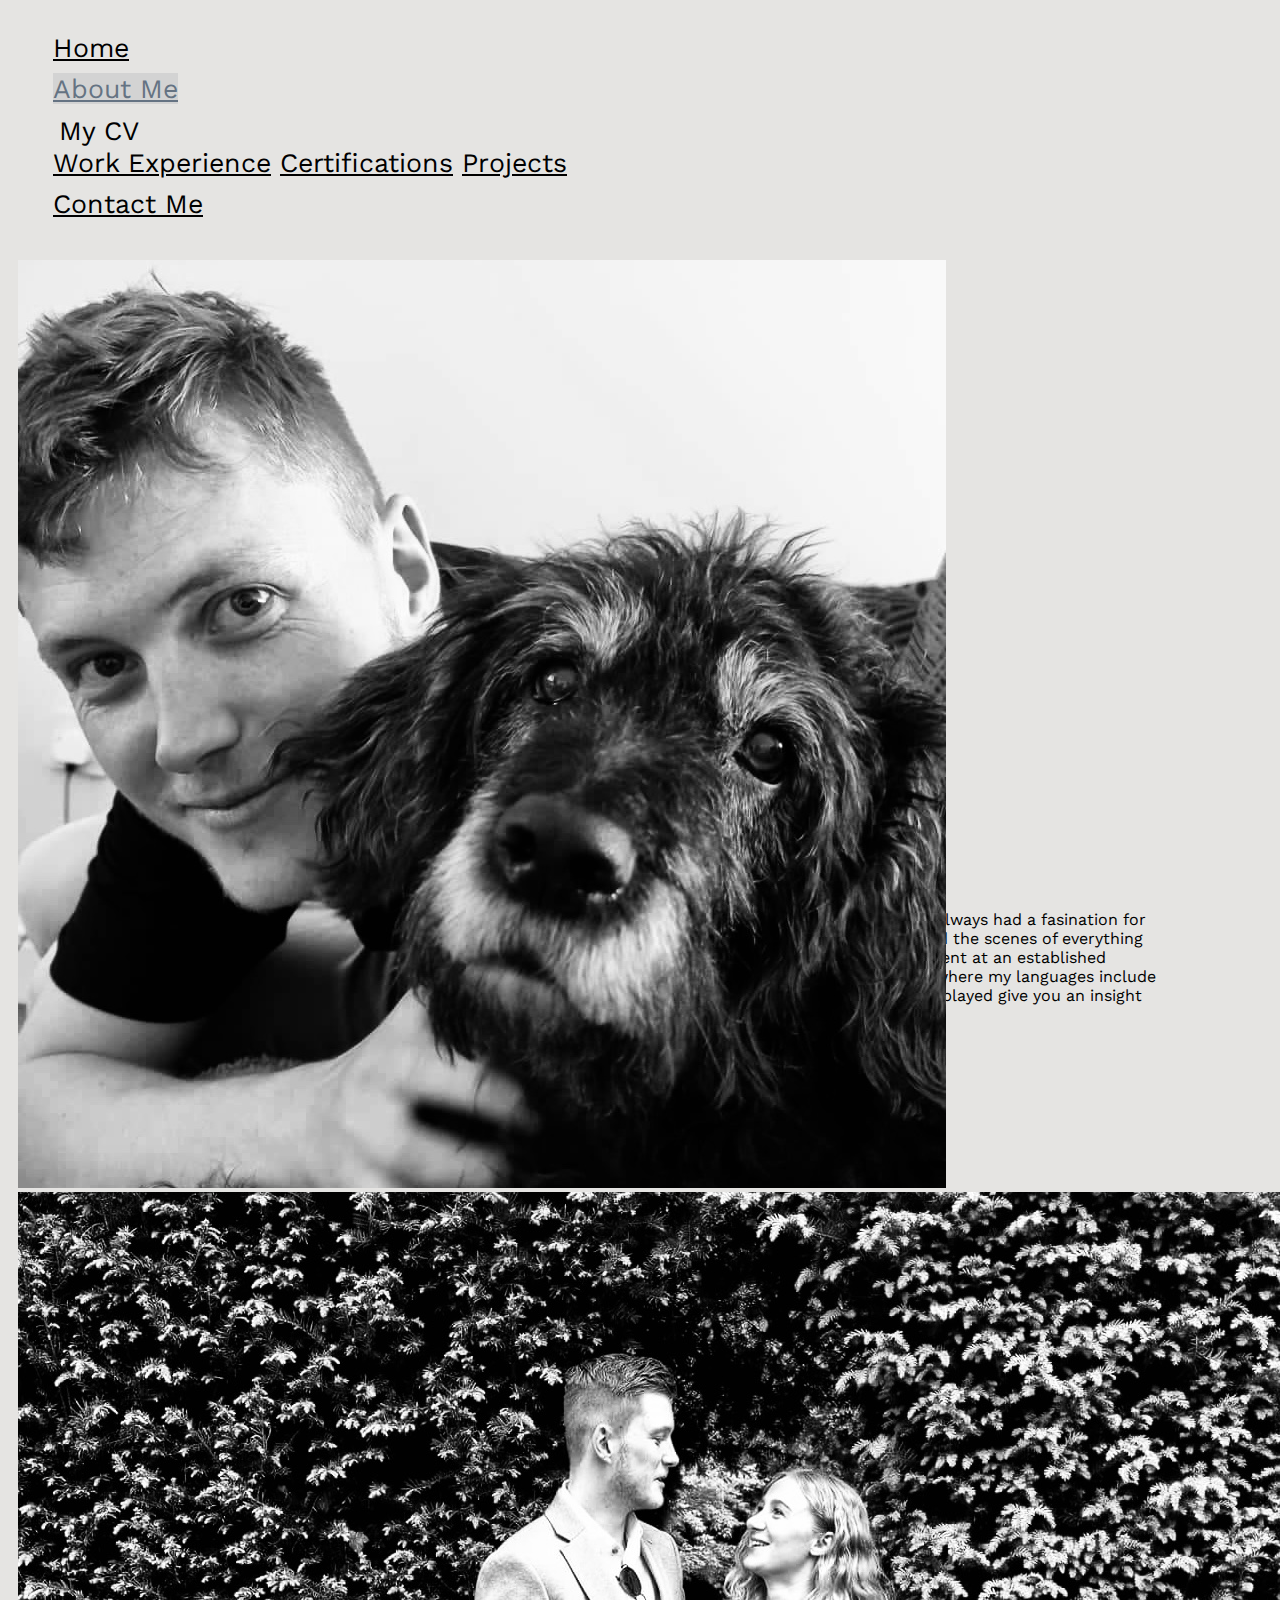
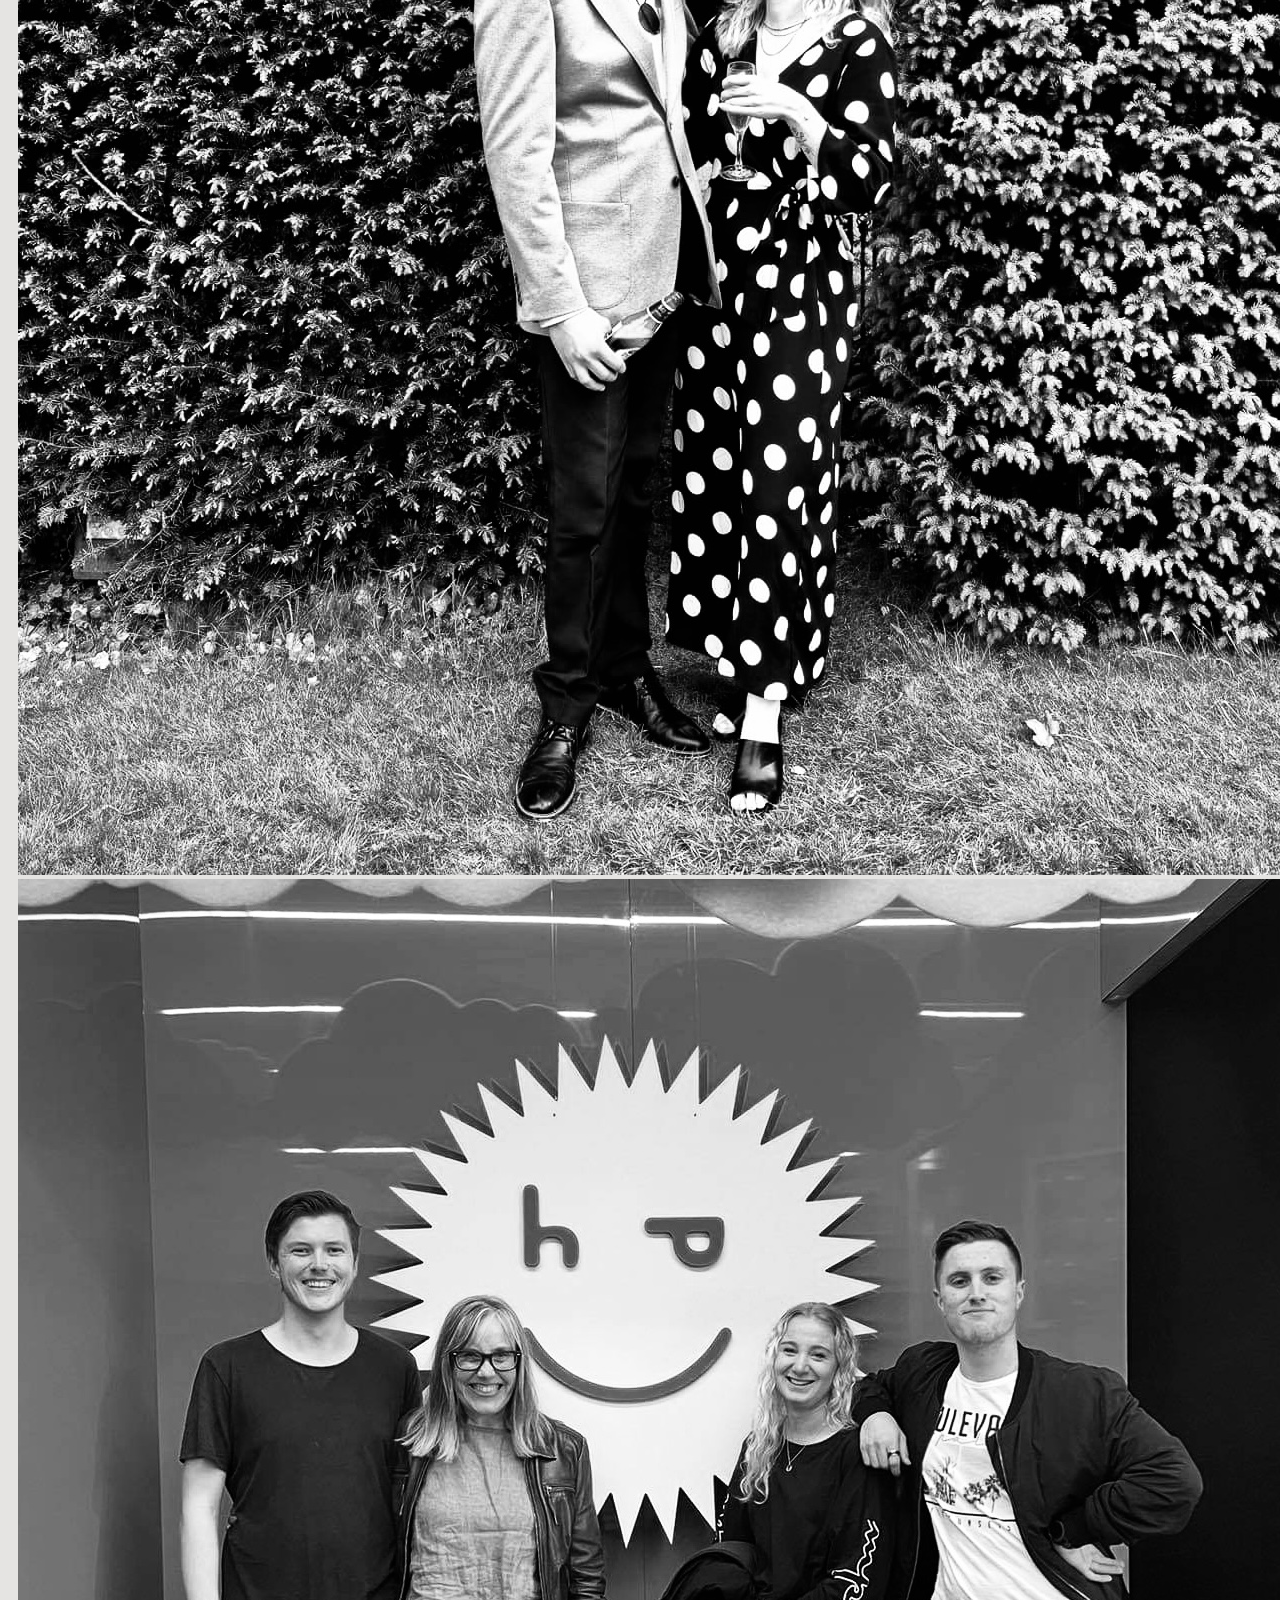
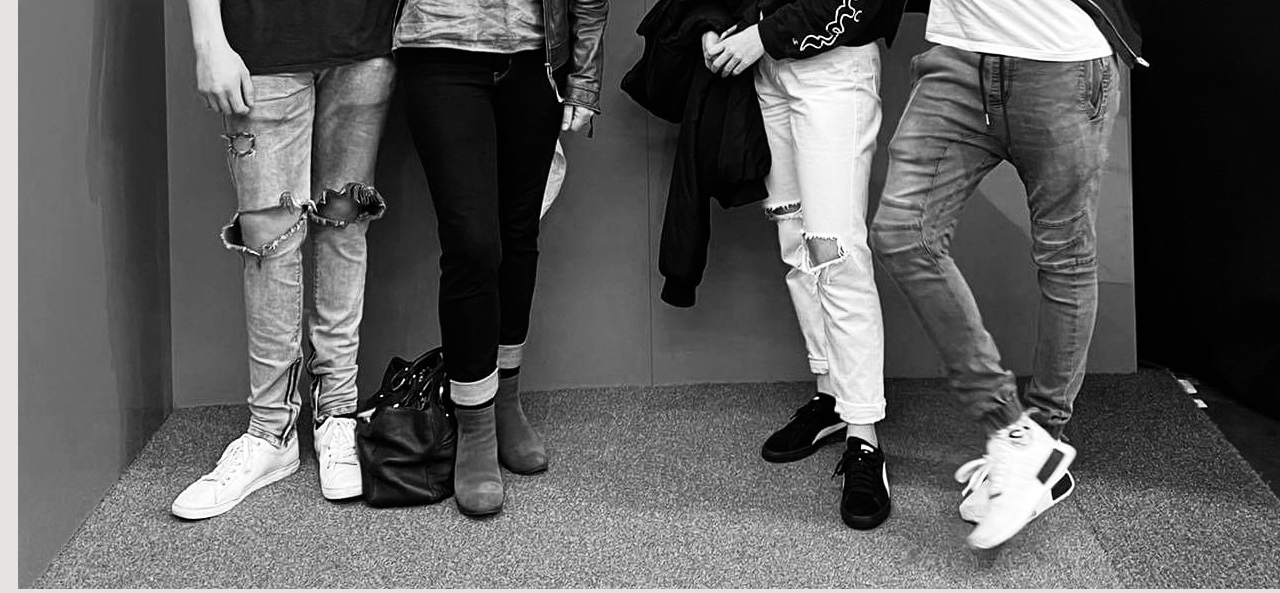
==== commit 26a166a4: "Change to wording in aboutme" ====
--- a/aboutme.html
+++ b/aboutme.html
@@ -74,16 +74,17 @@
           <div>
             <ul class="list">
               <li>
-                <p class="title">Want to know a litte about about me?...</p> My name is <b>Devin Douglas</b>.
-                A 25 year old enthusiastic individual with growing skills in Coding, IT and Web Design. Having nearly
-                completed the Code+ Full Stack Web Developer Qualification, I am now seeking an entry-level IT role
-                within a reputable company to offer and expand my current skill set. My languages include but are not
-                limited to HTML5, CSS, Javascript, MySQL, Django and Python.
+                <p class="title">Want to know a litte about about me?...</p> My name is <b>Devin Douglas</b> - a born
+                and bred Kiwi now living in the UK, beginning a new chapter of my life. I have always had a fasination
+                for computers, gaming and all things electonic, and this has brought me to learning the world of code
+                and the behind the scenes of everything we see online.
+                I am now wanting to move my passion from a hobbie to a career and am actively seeking employment at an
+                established company to make this dream a reality. I have now completed the Code+ Full Stack Web
+                Developer Qualification, where my languages include but are not limited to HTML5, CSS, Javascript,
+                MySQL, Django and Python. I hope this website and the project displayed give you an insight into my
+                skills and capabilties.
               </li>
-              <li>I was born in Auckland, New Zealand and have been living in the Uk for nearly a year
-                now (time flies!). </li>
-
-
+              <li><b>Enjoy!</b></li>
             </ul>
           </div>
         </div>
